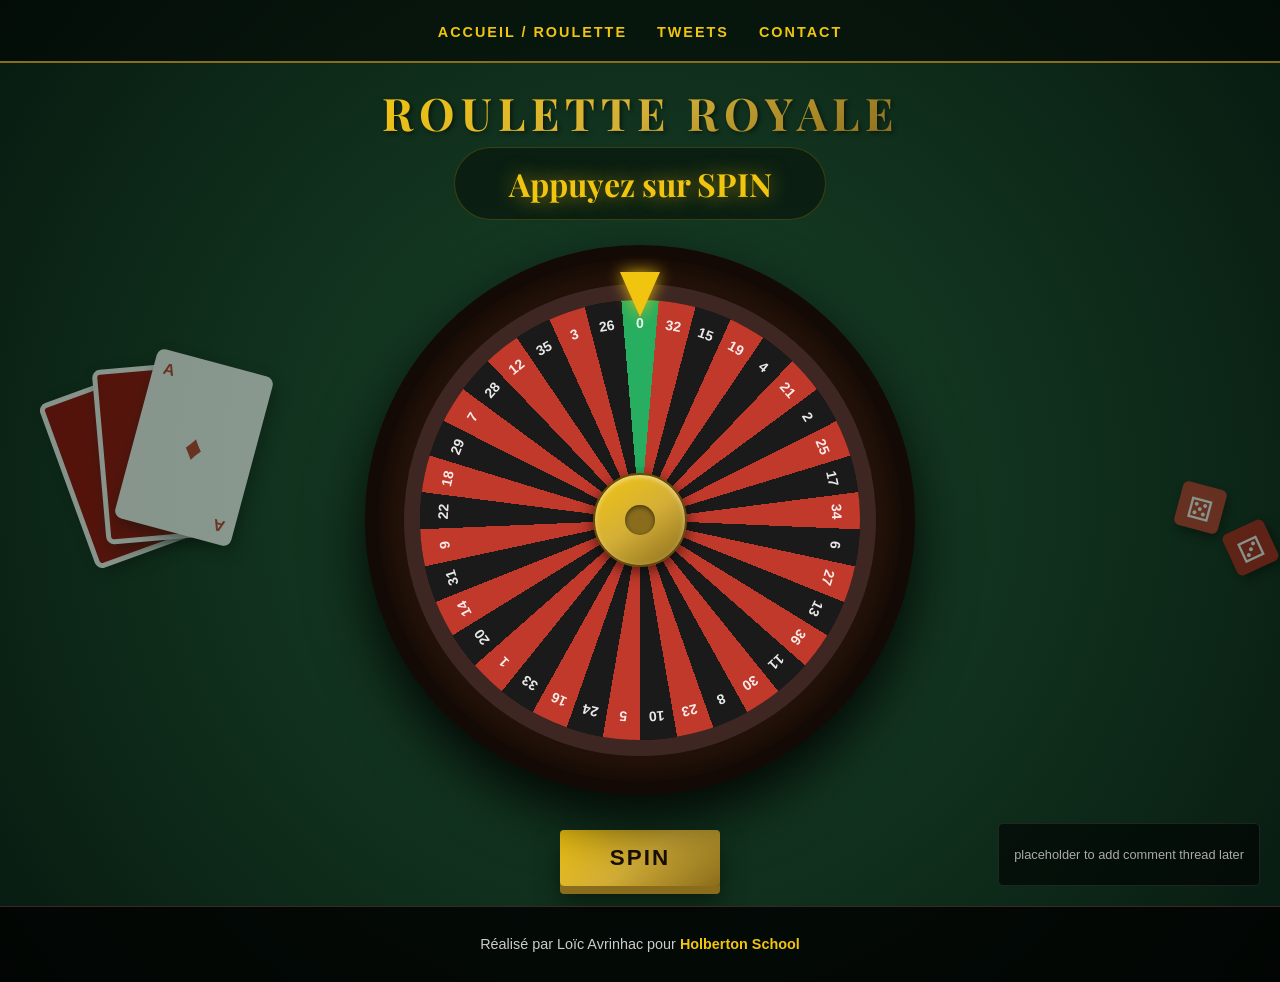
==== index.html @ 189ac5d5 "Add files via upload" ====
﻿<!DOCTYPE html>
<html lang="fr">
<head>
    <meta charset="UTF-8">
    <title>Casino Royal - Roulette</title>
    <link href="https://fonts.googleapis.com/css2?family=Playfair+Display:wght@700;900&display=swap" rel="stylesheet">
    <style>
        :root {
            --green-carpet: radial-gradient(circle, #1a472a 0%, #071a10 100%);
            --gold-gradient: linear-gradient(145deg, #f1c40f 0%, #d4af37 50%, #8a6d1c 100%);
            --wood-border: #3e2723;
        }

        body {
            background: var(--green-carpet);
            color: white;
            font-family: 'Playfair Display', 'Georgia', serif;
            margin: 0;
            min-height: 100vh;
            display: flex;
            flex-direction: column;
        }

        /* --- STYLES DES BALISES STRUCTURELLES OBLIGATOIRES --- */
        header {
            background: rgba(0, 0, 0, 0.5);
            padding: 20px 20px;
            border-bottom: 2px solid #8a6d1c;
            z-index: 100;
        }

        header ul {
            list-style: none;
            margin: 0;
            padding: 0;
            display: flex;
            justify-content: center;
            gap: 30px;
        }

        header ul li a {
            color: #f1c40f;
            text-decoration: none;
            font-weight: bold;
            text-transform: uppercase;
            letter-spacing: 2px;
            font-family: sans-serif;
            font-size: 0.9rem;
            transition: color 0.2s;
        }

        header ul li a:hover {
            color: white;
        }

        main {
            flex: 1;
            display: flex;
            position: relative;
            padding: 20px;
            box-sizing: border-box;
            align-items: center;
            justify-content: center;
        }

        article {
            display: flex;
            flex-direction: column;
            align-items: center;
            justify-content: center;
            width: 100%;
        }

        aside {
            position: absolute;
            bottom: 20px;
            right: 20px;
            background: rgba(0, 0, 0, 0.6);
            padding: 10px 15px;
            border-radius: 5px;
            font-family: sans-serif;
            font-size: 0.8rem;
            border: 1px solid rgba(255,255,255,0.1);
            color: #aaa;
            z-index: 10;
        }

        footer {
            background: rgba(0, 0, 0, 0.8);
            text-align: center;
            padding: 15px;
            font-family: sans-serif;
            font-size: 0.9rem;
            border-top: 1px solid #3e2723;
            color: #ccc;
            z-index: 100;
        }

        footer a {
            color: #f1c40f;
            text-decoration: none;
            font-weight: bold;
        }

        footer a:hover {
            text-decoration: underline;
        }

        /* --- STYLES DU JEU DE LA ROULETTE --- */
        h1 {
            font-size: 2.8rem;
            text-transform: uppercase;
            letter-spacing: 6px;
            background: var(--gold-gradient);
            -webkit-background-clip: text;
            -webkit-text-fill-color: transparent;
            filter: drop-shadow(2px 2px 2px rgba(0,0,0,0.5));
            margin: 0 0 5px 0;
        }

        #display {
            font-size: 2rem;
            font-weight: bold;
            margin-bottom: 25px;
            height: 55px;
            color: #f1c40f;
            text-shadow: 0 0 20px rgba(241, 196, 15, 0.6);
            background: rgba(0,0,0,0.4);
            padding: 8px 35px;
            border-radius: 50px;
            border: 1px solid rgba(241, 196, 15, 0.2);
            display: flex;
            align-items: center;
            justify-content: center;
            min-width: 300px;
        }

        .deck-decor {
            position: absolute;
            left: 5%;
            top: 50%;
            transform: translateY(-50%);
            width: 200px;
            height: 250px;
            z-index: 1;
            pointer-events: none;
            opacity: 0.5;
        }
        .decor-card {
            position: absolute;
            width: 120px;
            height: 175px;
            background: white;
            border-radius: 8px;
            box-shadow: 5px 5px 15px rgba(0,0,0,0.5);
            display: flex;
            flex-direction: column;
            justify-content: space-between;
            padding: 10px;
            box-sizing: border-box;
            font-family: Arial, sans-serif;
            font-weight: bold;
        }
        .card-back { background: #990000; border: 5px solid white; }
        .card1 { transform: rotate(-20deg); left: 0; top: 20px; }
        .card2 { transform: rotate(-5deg); left: 35px; top: 5px; }
        .card3 { transform: rotate(15deg); left: 70px; top: 0; color: #c0392b; }
        .card-suit { font-size: 2.2rem; text-align: center; }

        .dice-decor {
            position: absolute;
            right: 8%;
            top: 50%;
            transform: translateY(-50%);
            z-index: 1;
            pointer-events: none;
            opacity: 0.5;
        }
        .decor-die {
            position: absolute;
            width: 45px;
            height: 45px;
            background: #c0392b;
            border-radius: 6px;
            box-shadow: 3px 5px 10px rgba(0,0,0,0.6);
            display: flex;
            align-items: center;
            justify-content: center;
            font-size: 1.8rem;
            color: white;
        }
        .die1 { transform: rotate(15deg); left: 0; top: 0; }
        .die2 { transform: rotate(-25deg); left: 50px; top: 40px; background: #b02316; }

        .casino-table {
            position: relative;
            padding: 25px;
            background: #231209;
            border-radius: 50%;
            box-shadow: 0 25px 60px rgba(0,0,0,0.9), inset 0 0 30px rgba(0,0,0,0.7);
            border: 14px solid #140a05;
        }

        .roulette-wrapper {
            position: relative;
            width: 440px;
            height: 440px;
            border: 16px solid var(--wood-border);
            border-radius: 50%;
            box-shadow: inset 0 0 20px rgba(0,0,0,0.9);
            background: #111;
        }

        .arrow {
            position: absolute;
            top: -28px;
            left: 50%;
            transform: translateX(-50%);
            width: 0; height: 0;
            border-left: 20px solid transparent;
            border-right: 20px solid transparent;
            border-top: 45px solid #f1c40f;
            z-index: 100;
            filter: drop-shadow(0 0 8px rgba(241,196,15,0.9));
        }

        .center-hub {
            position: absolute;
            top: 50%; left: 50%;
            transform: translate(-50%, -50%);
            width: 90px; height: 90px;
            background: var(--gold-gradient);
            border-radius: 50%;
            z-index: 20;
            box-shadow: 0 4px 15px rgba(0,0,0,0.6), inset 0 2px 5px rgba(255,255,255,0.5);
            border: 2px solid #684a0c;
        }
        .center-hub::after {
            content: "";
            position: absolute;
            top: 50%; left: 50%;
            transform: translate(-50%, -50%);
            width: 30px; height: 30px;
            background: #8a6d1c;
            border-radius: 50%;
            box-shadow: inset 0 2px 5px rgba(0,0,0,0.5);
        }

        #wheel {
            width: 100%;
            height: 100%;
            border-radius: 50%;
            position: relative;
            transform: rotate(-4.86deg);
            transition: transform 6s cubic-bezier(0.15, 0, 0.05, 1);
            background: conic-gradient(
                #27ae60 0deg 9.73deg, #c0392b 9.73deg 19.46deg, #1a1a1a 19.46deg 29.19deg,
                #c0392b 29.19deg 38.92deg, #1a1a1a 38.92deg 48.65deg, #c0392b 48.65deg 58.38deg,
                #1a1a1a 58.38deg 68.11deg, #c0392b 68.11deg 77.84deg, #1a1a1a 77.84deg 87.57deg,
                #c0392b 87.57deg 97.3deg, #1a1a1a 97.3deg 107.03deg, #c0392b 107.03deg 116.76deg,
                #1a1a1a 116.76deg 126.49deg, #c0392b 126.49deg 136.22deg, #1a1a1a 136.22deg 145.95deg,
                #c0392b 145.95deg 155.68deg, #1a1a1a 155.68deg 165.41deg, #c0392b 165.41deg 175.14deg,
                #1a1a1a 175.14deg 184.87deg, #c0392b 184.87deg 194.6deg, #1a1a1a 194.6deg 204.33deg,
                #c0392b 204.33deg 214.06deg, #1a1a1a 214.06deg 223.79deg, #c0392b 223.79deg 233.52deg,
                #1a1a1a 233.52deg 243.25deg, #c0392b 243.25deg 252.98deg, #1a1a1a 252.98deg 262.71deg,
                #c0392b 262.71deg 272.44deg, #1a1a1a 272.44deg 282.17deg, #c0392b 282.17deg 291.9deg,
                #1a1a1a 291.9deg 301.63deg, #c0392b 301.63deg 311.36deg, #1a1a1a 311.36deg 321.09deg,
                #c0392b 321.09deg 330.82deg, #1a1a1a 330.82deg 340.55deg, #c0392b 340.55deg 350.28deg,
                #1a1a1a 350.28deg 360deg
            );
        }

        .number-label {
            position: absolute;
            top: 0;
            left: 50%;
            width: 30px;
            height: 50%;
            margin-left: -15px;
            transform-origin: bottom center;
            display: flex;
            justify-content: center;
            padding-top: 15px;
            box-sizing: border-box;
            font-weight: bold;
            font-size: 14px;
            font-family: Arial, sans-serif;
            color: rgba(255, 255, 255, 0.9);
        }

        button {
            margin-top: 35px;
            padding: 15px 50px;
            font-size: 1.4rem;
            cursor: pointer;
            background: var(--gold-gradient);
            color: #1a0f0a;
            border: none;
            border-radius: 4px;
            font-weight: 900;
            text-transform: uppercase;
            letter-spacing: 2px;
            box-shadow: 0 8px 0 #8a6d1c, 0 15px 25px rgba(0,0,0,0.5);
            transition: all 0.1s;
        }
        button:hover { filter: brightness(1.1); }
        button:active { transform: translateY(5px); box-shadow: 0 3px 0 #8a6d1c, 0 8px 10px rgba(0,0,0,0.5); }
        button:disabled { filter: grayscale(0.8); opacity: 0.6; transform: translateY(5px); box-shadow: none; cursor: not-allowed; }
    </style>
</head>
<body>

    <header>
        <nav>
            <ul>
                <li><a href="index.html">Accueil / Roulette</a></li>
                <li><a href="tweets.html">Tweets</a></li>
                <li><a href="contact.html">Contact</a></li>
            </ul>
        </nav>
    </header>

    <main>
        <div class="deck-decor">
            <div class="decor-card card-back card1"></div>
            <div class="decor-card card-back card2"></div>
            <div class="decor-card card3">
                <div>A</div>
                <div class="card-suit">♦</div>
                <div style="transform: rotate(180deg);">A</div>
            </div>
        </div>

        <div class="dice-decor">
            <div class="decor-die die1">⚄</div>
            <div class="decor-die die2">⚂</div>
        </div>

        <article>
            <h1>ROULETTE ROYALE</h1>
            <div id="display">Appuyez sur SPIN</div>

            <div class="casino-table">
                <div class="roulette-wrapper">
                    <div class="arrow"></div>
                    <div class="center-hub"></div>
                    <div id="wheel"></div>
                </div>
            </div>

            <button id="spinBtn" onclick="spin()">SPIN</button>
        </article>

        <aside>
            <p>placeholder to add comment thread later</p>
        </aside>
    </main>

    <footer>
        <p>Réalisé par Loïc Avrinhac pour <a href="https://apply.holbertonschool.com" target="_blank">Holberton School</a></p>
    </footer>

    <script>
        const numbers = [0, 32, 15, 19, 4, 21, 2, 25, 17, 34, 6, 27, 13, 36, 11, 30, 8, 23, 10, 5, 24, 16, 33, 1, 20, 14, 31, 9, 22, 18, 29, 7, 28, 12, 35, 3, 26];
        const wheel = document.getElementById('wheel');
        const display = document.getElementById('display');
        const spinBtn = document.getElementById('spinBtn');
        const degPerSlice = 360 / 37;
        let currentRotation = 0;

        function initWheel() {
            if (!wheel) return;
            wheel.innerHTML = "";
            numbers.forEach((num, i) => {
                const label = document.createElement('div');
                label.className = 'number-label';
                label.style.transform = `rotate(${(i * degPerSlice) + (degPerSlice / 2)}deg)`;
                label.innerText = num;
                wheel.appendChild(label);
            });
        }

        const audioCtx = new (window.AudioContext || window.webkitAudioContext)();
        function playClick() {
            const osc = audioCtx.createOscillator();
            const g = audioCtx.createGain();
            osc.connect(g); g.connect(audioCtx.destination);
            osc.type = 'sine'; osc.frequency.setValueAtTime(160, audioCtx.currentTime);
            g.gain.setValueAtTime(0.08, audioCtx.currentTime);
            g.gain.exponentialRampToValueAtTime(0.001, audioCtx.currentTime + 0.08);
            osc.start(); osc.stop(audioCtx.currentTime + 0.08);
        }

        function spin() {
            if (audioCtx.state === 'suspended') audioCtx.resume();
            if (spinBtn) spinBtn.disabled = true;
            if (display) {
                display.innerText = "La bille tourne...";
                display.style.color = "#f1c40f";
            }

            const winningIndex = Math.floor(Math.random() * 37);
            const winningNumber = numbers[winningIndex];

            const extraSpins = 6 * 360; 
            const targetAngle = 360 - (winningIndex * degPerSlice);
            
            currentRotation += extraSpins + (targetAngle - (currentRotation % 360)) - 4.86;
            if (wheel) wheel.style.transform = `rotate(${currentRotation}deg)`;

            let clicks = 0;
            let currentDelay = 50;
            let shouldPlaySound = true;

            setTimeout(() => { shouldPlaySound = false; }, 5700);

            function runSound() {
                if (shouldPlaySound && clicks < 50) {
                    playClick();
                    clicks++;
                    currentDelay += clicks * 0.45; 
                    setTimeout(runSound, currentDelay);
                }
            }
            runSound();

            setTimeout(() => {
                let col = winningNumber === 0 ? "VERT" : ([1, 3, 5, 7, 9, 12, 14, 16, 18, 19, 21, 23, 25, 27, 30, 32, 34, 36].includes(winningNumber) ? "ROUGE" : "NOIR");
                
                if (display) {
                    if (col === "ROUGE") display.style.color = "#ff4d4d";
                    else if (col === "VERT") display.style.color = "#2ecc71";
                    else display.style.color = "#ffffff";

                    display.innerText = `N° ${winningNumber} (${col})`;
                }
                if (spinBtn) spinBtn.disabled = false;
            }, 6000); 
        }

        initWheel();
    </script>
</body>
</html>
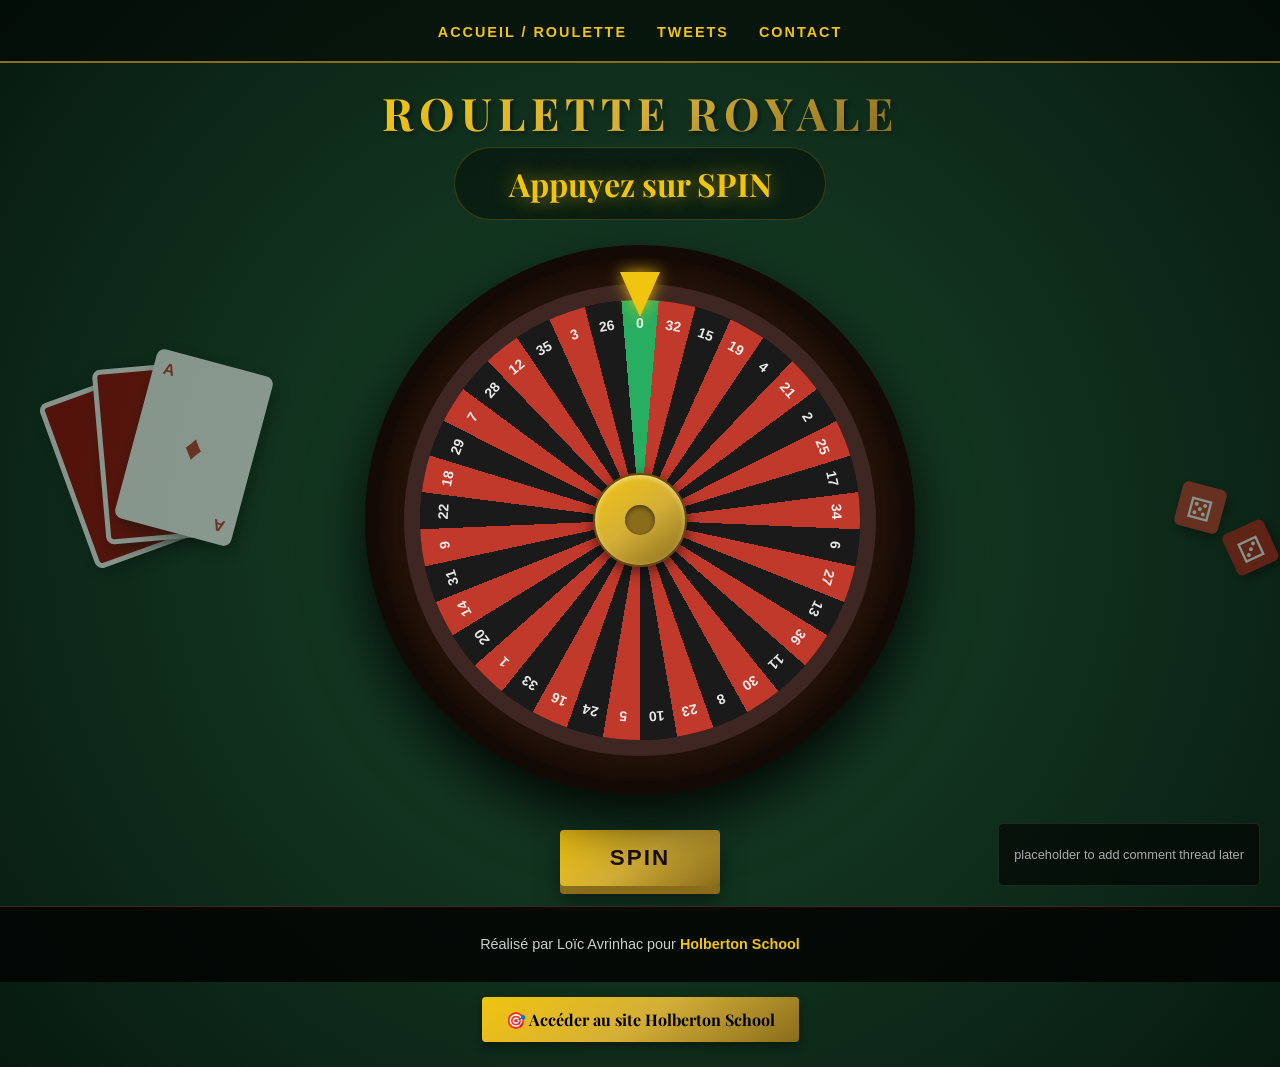
==== commit 086cde8a: "Add files via upload" ====
--- a/index.html
+++ b/index.html
@@ -441,4 +441,9 @@
         initWheel();
     </script>
 </body>
+<div style="text-align: center; margin: 15px 0 25px 0;">
+    <a href="https://layrinhac01-creator.github.io/Mon-site-HolbertonSchool/" target="_blank" style="display: inline-block; padding: 12px 24px; background: linear-gradient(145deg, #f1c40f 0%, #d4af37 50%, #8a6d1c 100%); color: #000000; text-decoration: none; font-weight: bold; border-radius: 4px; box-shadow: 0 4px 10px rgba(0,0,0,0.4);">
+        🎯 Accéder au site Holberton School
+    </a>
+</div>
 </html>
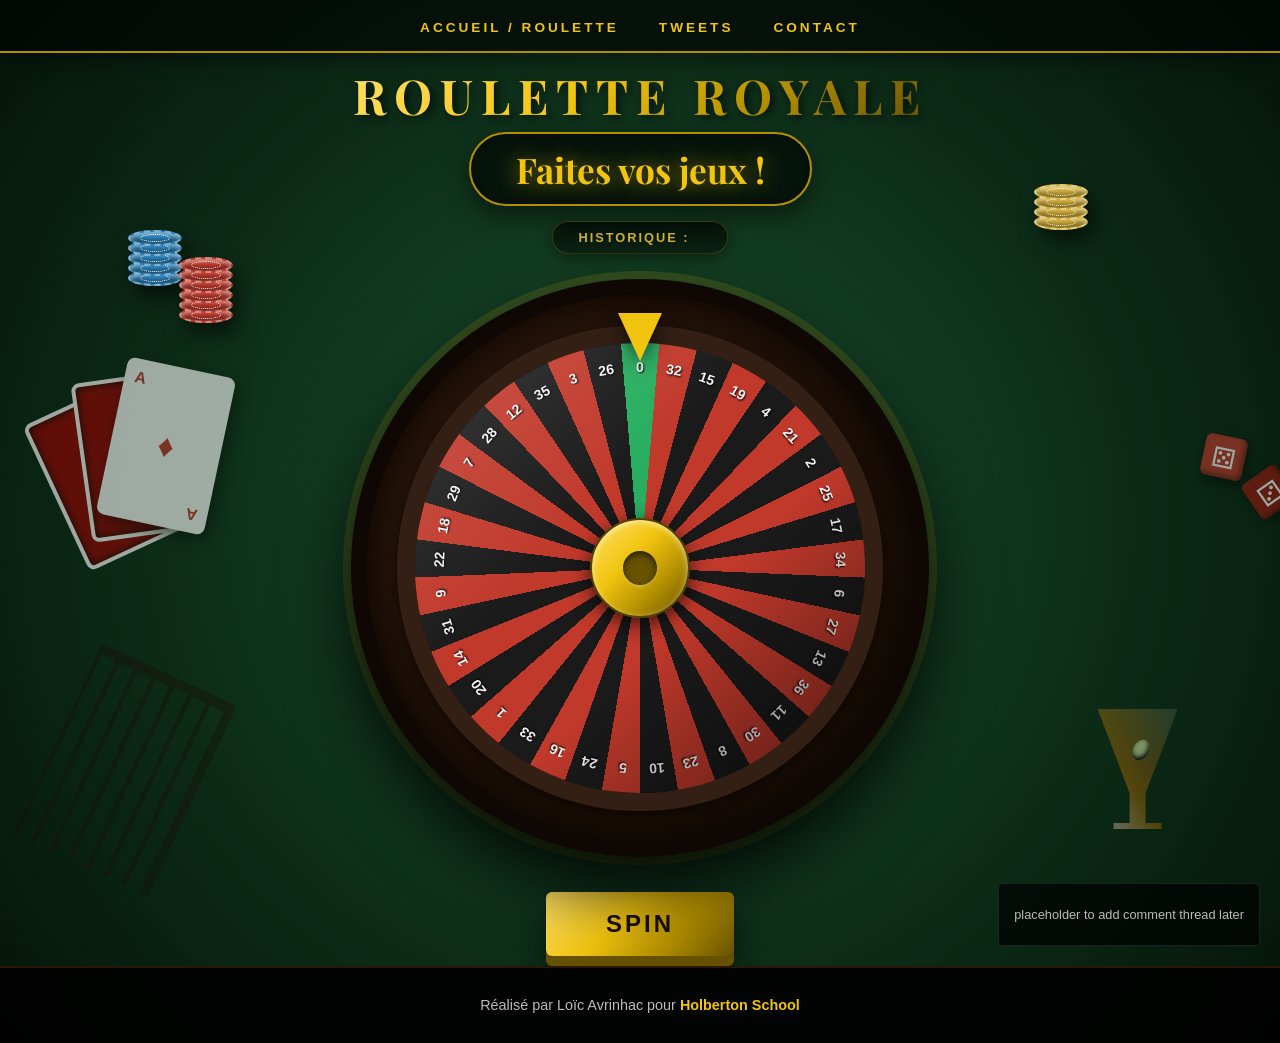
==== commit 6498df31: "Add files via upload" ====
--- a/index.html
+++ b/index.html
@@ -2,13 +2,13 @@
 <html lang="fr">
 <head>
     <meta charset="UTF-8">
-    <title>Casino Royal - Roulette</title>
+    <title>Casino Royal - Roulette de Prestige</title>
     <link href="https://fonts.googleapis.com/css2?family=Playfair+Display:wght@700;900&display=swap" rel="stylesheet">
     <style>
         :root {
-            --green-carpet: radial-gradient(circle, #1a472a 0%, #071a10 100%);
-            --gold-gradient: linear-gradient(145deg, #f1c40f 0%, #d4af37 50%, #8a6d1c 100%);
-            --wood-border: #3e2723;
+            --green-carpet: radial-gradient(circle at 50% 50%, #1c5230 0%, #0c2b17 60%, #05140a 100%);
+            --gold-gradient: linear-gradient(135deg, #ffe066 0%, #f1c40f 40%, #b38f00 70%, #665200 100%);
+            --wood-border: #331f14;
         }
 
         body {
@@ -19,45 +19,30 @@
             min-height: 100vh;
             display: flex;
             flex-direction: column;
-        }
-
-        /* --- STYLES DES BALISES STRUCTURELLES OBLIGATOIRES --- */
+            overflow: hidden;
+            position: relative;
+        }
+
+        /* --- NAVIGATION --- */
         header {
-            background: rgba(0, 0, 0, 0.5);
-            padding: 20px 20px;
-            border-bottom: 2px solid #8a6d1c;
+            background: rgba(0, 0, 0, 0.6);
+            padding: 15px 20px;
+            border-bottom: 2px solid #b38f00;
             z-index: 100;
-        }
-
-        header ul {
-            list-style: none;
-            margin: 0;
-            padding: 0;
-            display: flex;
-            justify-content: center;
-            gap: 30px;
-        }
-
+            box-shadow: 0 5px 20px rgba(0,0,0,0.5);
+        }
+        header ul { list-style: none; margin: 0; padding: 0; display: flex; justify-content: center; gap: 40px; }
         header ul li a {
-            color: #f1c40f;
-            text-decoration: none;
-            font-weight: bold;
-            text-transform: uppercase;
-            letter-spacing: 2px;
-            font-family: sans-serif;
-            font-size: 0.9rem;
-            transition: color 0.2s;
-        }
-
-        header ul li a:hover {
-            color: white;
-        }
+            color: #f1c40f; text-decoration: none; font-weight: bold; text-transform: uppercase;
+            letter-spacing: 3px; font-family: sans-serif; font-size: 0.85rem; transition: all 0.3s;
+        }
+        header ul li a:hover { color: white; text-shadow: 0 0 10px #f1c40f; }
 
         main {
             flex: 1;
             display: flex;
             position: relative;
-            padding: 20px;
+            padding: 10px;
             box-sizing: border-box;
             align-items: center;
             justify-content: center;
@@ -69,188 +54,189 @@
             align-items: center;
             justify-content: center;
             width: 100%;
-        }
-
-        aside {
-            position: absolute;
-            bottom: 20px;
-            right: 20px;
-            background: rgba(0, 0, 0, 0.6);
-            padding: 10px 15px;
-            border-radius: 5px;
-            font-family: sans-serif;
-            font-size: 0.8rem;
-            border: 1px solid rgba(255,255,255,0.1);
-            color: #aaa;
             z-index: 10;
         }
 
-        footer {
-            background: rgba(0, 0, 0, 0.8);
-            text-align: center;
-            padding: 15px;
-            font-family: sans-serif;
-            font-size: 0.9rem;
-            border-top: 1px solid #3e2723;
-            color: #ccc;
-            z-index: 100;
-        }
-
-        footer a {
-            color: #f1c40f;
-            text-decoration: none;
-            font-weight: bold;
-        }
-
-        footer a:hover {
-            text-decoration: underline;
-        }
-
-        /* --- STYLES DU JEU DE LA ROULETTE --- */
         h1 {
-            font-size: 2.8rem;
+            font-size: 3rem;
             text-transform: uppercase;
-            letter-spacing: 6px;
+            letter-spacing: 8px;
             background: var(--gold-gradient);
             -webkit-background-clip: text;
             -webkit-text-fill-color: transparent;
-            filter: drop-shadow(2px 2px 2px rgba(0,0,0,0.5));
+            filter: drop-shadow(3px 3px 4px rgba(0,0,0,0.7));
             margin: 0 0 5px 0;
+            animation: goldGlow 3s ease-in-out infinite alternate;
+        }
+
+        @keyframes goldGlow {
+            0% { filter: drop-shadow(0 0 5px rgba(241,196,15,0.3)) drop-shadow(2px 2px 2px rgba(0,0,0,0.7)); }
+            100% { filter: drop-shadow(0 0 20px rgba(241,196,15,0.7)) drop-shadow(2px 2px 2px rgba(0,0,0,0.7)); }
         }
 
         #display {
-            font-size: 2rem;
+            font-size: 2.2rem;
             font-weight: bold;
-            margin-bottom: 25px;
-            height: 55px;
+            margin-bottom: 15px;
+            height: 60px;
             color: #f1c40f;
             text-shadow: 0 0 20px rgba(241, 196, 15, 0.6);
-            background: rgba(0,0,0,0.4);
-            padding: 8px 35px;
+            background: rgba(0,0,0,0.6);
+            padding: 5px 45px;
+            border-radius: 50px;
+            border: 2px solid #b38f00;
+            display: flex;
+            align-items: center;
+            justify-content: center;
+            box-shadow: 0 10px 25px rgba(0,0,0,0.5), inset 0 0 15px rgba(0,0,0,0.5);
+        }
+
+        /* --- HISTORIQUE --- */
+        .history-container {
+            display: flex;
+            align-items: center;
+            gap: 12px;
+            margin-bottom: 25px;
+            background: linear-gradient(rgba(0,0,0,0.7), rgba(0,0,0,0.4));
+            padding: 8px 25px;
             border-radius: 50px;
             border: 1px solid rgba(241, 196, 15, 0.2);
-            display: flex;
-            align-items: center;
-            justify-content: center;
-            min-width: 300px;
-        }
-
-        .deck-decor {
+            box-shadow: 0 4px 15px rgba(0,0,0,0.4);
+        }
+        .history-label {
+            font-family: sans-serif; font-size: 0.8rem; text-transform: uppercase;
+            letter-spacing: 2px; color: #d4af37; font-weight: bold;
+        }
+        #history-list { display: flex; gap: 10px; }
+        .history-item {
+            width: 30px; height: 30px; border-radius: 50%; display: flex; align-items: center;
+            justify-content: center; font-family: Arial, sans-serif; font-size: 0.9rem;
+            font-weight: bold; color: white; box-shadow: 0 4px 6px rgba(0,0,0,0.6);
+            border: 1px solid rgba(255,255,255,0.2); animation: popIn 0.4s cubic-bezier(0.175, 0.885, 0.32, 1.275) forwards;
+        }
+
+        /* --- AMBIANCE CASINO (LES DECORS CSS) --- */
+        
+        /* Les Jetons empilés (Chips) */
+        .chips-stack {
             position: absolute;
-            left: 5%;
-            top: 50%;
-            transform: translateY(-50%);
-            width: 200px;
-            height: 250px;
-            z-index: 1;
-            pointer-events: none;
-            opacity: 0.5;
-        }
-        .decor-card {
-            position: absolute;
-            width: 120px;
-            height: 175px;
-            background: white;
-            border-radius: 8px;
-            box-shadow: 5px 5px 15px rgba(0,0,0,0.5);
-            display: flex;
-            flex-direction: column;
-            justify-content: space-between;
-            padding: 10px;
-            box-sizing: border-box;
-            font-family: Arial, sans-serif;
-            font-weight: bold;
-        }
-        .card-back { background: #990000; border: 5px solid white; }
-        .card1 { transform: rotate(-20deg); left: 0; top: 20px; }
-        .card2 { transform: rotate(-5deg); left: 35px; top: 5px; }
-        .card3 { transform: rotate(15deg); left: 70px; top: 0; color: #c0392b; }
-        .card-suit { font-size: 2.2rem; text-align: center; }
-
-        .dice-decor {
-            position: absolute;
-            right: 8%;
-            top: 50%;
-            transform: translateY(-50%);
-            z-index: 1;
-            pointer-events: none;
-            opacity: 0.5;
-        }
-        .decor-die {
-            position: absolute;
-            width: 45px;
-            height: 45px;
-            background: #c0392b;
-            border-radius: 6px;
-            box-shadow: 3px 5px 10px rgba(0,0,0,0.6);
-            display: flex;
-            align-items: center;
-            justify-content: center;
-            font-size: 1.8rem;
-            color: white;
-        }
-        .die1 { transform: rotate(15deg); left: 0; top: 0; }
-        .die2 { transform: rotate(-25deg); left: 50px; top: 40px; background: #b02316; }
-
+            z-index: 2;
+            display: flex;
+            flex-direction: column-reverse;
+            filter: drop-shadow(5px 10px 10px rgba(0,0,0,0.6));
+        }
+        .chip {
+            width: 50px; height: 12px;
+            border-radius: 50%;
+            margin-top: -6px;
+            border: 2px dashed rgba(255,255,255,0.4);
+            box-shadow: inset 0 2px 4px rgba(255,255,255,0.5), inset 0 -4px 5px rgba(0,0,0,0.4);
+            position: relative;
+        }
+        .chip::after {
+            content: ""; position: absolute; top: 2px; left: 10px; right: 10px; bottom: 2px;
+            border-radius: 50%; border: 1px dotted white;
+        }
+        .stack-blue { left: 10%; top: 20%; }
+        .stack-blue .chip { background: #2980b9; }
+        .stack-red { left: 14%; top: 23%; }
+        .stack-red .chip { background: #c0392b; }
+        .stack-gold { right: 15%; top: 15%; }
+        .stack-gold .chip { background: #d4af37; }
+
+        /* Le Verre de Cocktail (à droite) */
+        .vip-glass {
+            position: absolute; right: 8%; bottom: 15%;
+            width: 80px; height: 120px; z-index: 2;
+            background: linear-gradient(60deg, rgba(255,255,255,0.4) 0%, rgba(255,150,0,0.3) 40%, rgba(255,255,255,0.1) 100%);
+            clip-path: polygon(0 0, 100% 0, 60% 70%, 60% 95%, 80% 95%, 80% 100%, 20% 100%, 20% 95%, 40% 95%, 40% 70%);
+            filter: drop-shadow(10px 15px 10px rgba(0,0,0,0.5));
+        }
+        /* L'olive dans le verre */
+        .vip-glass::after {
+            content: ""; position: absolute; top: 30px; left: 35px;
+            width: 16px; height: 22px; background: #789262;
+            border-radius: 50%; transform: rotate(30deg);
+            box-shadow: inset -2px -2px 5px black;
+        }
+
+        /* Râteau du Croupier (à gauche) */
+        .rake-decor {
+            position: absolute; left: 4%; bottom: 10%;
+            width: 140px; height: 200px; z-index: 1; opacity: 0.4;
+            border-top: 10px solid #1a0f0a;
+            border-left: 4px solid #1a0f0a; border-right: 4px solid #1a0f0a;
+            background: repeating-linear-gradient(90deg, transparent, transparent 15px, #1a0f0a 15px, #1a0f0a 20px);
+            transform: rotate(25deg);
+        }
+
+        /* Cartes & Dés existants */
+        .deck-decor { position: absolute; left: 4%; top: 48%; transform: translateY(-50%); width: 200px; height: 250px; z-index: 1; pointer-events: none; opacity: 0.6; }
+        .decor-card { position: absolute; width: 110px; height: 160px; background: white; border-radius: 8px; box-shadow: 5px 5px 15px rgba(0,0,0,0.6); display: flex; flex-direction: column; justify-content: space-between; padding: 10px; box-sizing: border-box; font-family: Arial, sans-serif; font-weight: bold; }
+        .card-back { background: #990000; border: 4px solid white; box-shadow: inset 0 0 10px black; }
+        .card1 { transform: rotate(-25deg); left: 0; top: 30px; }
+        .card2 { transform: rotate(-8deg); left: 30px; top: 10px; }
+        .card3 { transform: rotate(12deg); left: 60px; top: 0; color: #c0392b; }
+        .card-suit { font-size: 2rem; text-align: center; }
+
+        .dice-decor { position: absolute; right: 6%; top: 42%; z-index: 1; pointer-events: none; opacity: 0.6; }
+        .decor-die { position: absolute; width: 42px; height: 42px; background: #c0392b; border-radius: 6px; box-shadow: 3px 5px 12px rgba(0,0,0,0.7), inset -3px -3px 5px rgba(0,0,0,0.4); display: flex; align-items: center; justify-content: center; font-size: 1.7rem; color: white; }
+        .die1 { transform: rotate(12deg); left: 0; top: 0; }
+        .die2 { transform: rotate(-35deg); left: 45px; top: 35px; background: #961910; }
+
+        /* --- STRUCTURE DE LA ROULETTE --- */
         .casino-table {
             position: relative;
-            padding: 25px;
-            background: #231209;
+            padding: 30px;
+            background: linear-gradient(135deg, #2b160a 0%, #140b05 100%);
             border-radius: 50%;
-            box-shadow: 0 25px 60px rgba(0,0,0,0.9), inset 0 0 30px rgba(0,0,0,0.7);
-            border: 14px solid #140a05;
+            box-shadow: 0 30px 70px rgba(0,0,0,0.9), inset 0 0 40px rgba(0,0,0,0.8), 0 0 0 8px rgba(241,196,15,0.15);
+            border: 16px solid #0f0703;
         }
 
         .roulette-wrapper {
             position: relative;
-            width: 440px;
-            height: 440px;
-            border: 16px solid var(--wood-border);
+            width: 450px;
+            height: 450px;
+            border: 18px solid var(--wood-border);
             border-radius: 50%;
-            box-shadow: inset 0 0 20px rgba(0,0,0,0.9);
+            box-shadow: inset 0 0 30px rgba(0,0,0,0.9), 0 4px 10px rgba(0,0,0,0.5);
             background: #111;
+        }
+
+        /* Lustre lumineux sur le vernis du bois */
+        .roulette-wrapper::before {
+            content: ""; position: absolute; top: 0; left: 0; right: 0; bottom: 0;
+            border-radius: 50%;
+            background: linear-gradient(135deg, rgba(255,255,255,0.15) 0%, transparent 40%, transparent 60%, rgba(0,0,0,0.6) 100%);
+            z-index: 30; pointer-events: none;
         }
 
         .arrow {
             position: absolute;
-            top: -28px;
-            left: 50%;
-            transform: translateX(-50%);
+            top: -30px; left: 50%; transform: translateX(-50%);
             width: 0; height: 0;
-            border-left: 20px solid transparent;
-            border-right: 20px solid transparent;
-            border-top: 45px solid #f1c40f;
+            border-left: 22px solid transparent; border-right: 22px solid transparent;
+            border-top: 48px solid #f1c40f;
             z-index: 100;
-            filter: drop-shadow(0 0 8px rgba(241,196,15,0.9));
+            filter: drop-shadow(0 4px 10px rgba(0,0,0,0.7));
         }
 
         .center-hub {
-            position: absolute;
-            top: 50%; left: 50%;
-            transform: translate(-50%, -50%);
-            width: 90px; height: 90px;
-            background: var(--gold-gradient);
-            border-radius: 50%;
-            z-index: 20;
-            box-shadow: 0 4px 15px rgba(0,0,0,0.6), inset 0 2px 5px rgba(255,255,255,0.5);
-            border: 2px solid #684a0c;
+            position: absolute; top: 50%; left: 50%; transform: translate(-50%, -50%);
+            width: 96px; height: 96px; background: var(--gold-gradient);
+            border-radius: 50%; z-index: 25;
+            box-shadow: 0 6px 20px rgba(0,0,0,0.7), inset 0 2px 6px rgba(255,255,255,0.6);
+            border: 2px solid #554008;
         }
         .center-hub::after {
-            content: "";
-            position: absolute;
-            top: 50%; left: 50%;
-            transform: translate(-50%, -50%);
-            width: 30px; height: 30px;
-            background: #8a6d1c;
-            border-radius: 50%;
-            box-shadow: inset 0 2px 5px rgba(0,0,0,0.5);
+            content: ""; position: absolute; top: 50%; left: 50%; transform: translate(-50%, -50%);
+            width: 34px; height: 34px; background: #665200; border-radius: 50%;
+            box-shadow: inset 0 3px 6px rgba(0,0,0,0.6), 0 2px 3px rgba(255,255,255,0.2);
         }
 
         #wheel {
-            width: 100%;
-            height: 100%;
-            border-radius: 50%;
-            position: relative;
+            width: 100%; height: 100%; border-radius: 50%; position: relative;
             transform: rotate(-4.86deg);
             transition: transform 6s cubic-bezier(0.15, 0, 0.05, 1);
             background: conic-gradient(
@@ -271,41 +257,35 @@
         }
 
         .number-label {
-            position: absolute;
-            top: 0;
-            left: 50%;
-            width: 30px;
-            height: 50%;
-            margin-left: -15px;
-            transform-origin: bottom center;
-            display: flex;
-            justify-content: center;
-            padding-top: 15px;
-            box-sizing: border-box;
-            font-weight: bold;
-            font-size: 14px;
-            font-family: Arial, sans-serif;
-            color: rgba(255, 255, 255, 0.9);
-        }
-
+            position: absolute; top: 0; left: 50%; width: 30px; height: 50%; margin-left: -15px;
+            transform-origin: bottom center; display: flex; justify-content: center; padding-top: 16px;
+            box-sizing: border-box; font-weight: bold; font-size: 14px; font-family: Arial, sans-serif;
+            color: rgba(255, 255, 255, 0.95); text-shadow: 1px 1px 2px black;
+        }
+
+        /* Le Bouton de tirage */
         button {
-            margin-top: 35px;
-            padding: 15px 50px;
-            font-size: 1.4rem;
-            cursor: pointer;
-            background: var(--gold-gradient);
-            color: #1a0f0a;
-            border: none;
-            border-radius: 4px;
-            font-weight: 900;
-            text-transform: uppercase;
-            letter-spacing: 2px;
-            box-shadow: 0 8px 0 #8a6d1c, 0 15px 25px rgba(0,0,0,0.5);
-            transition: all 0.1s;
-        }
-        button:hover { filter: brightness(1.1); }
-        button:active { transform: translateY(5px); box-shadow: 0 3px 0 #8a6d1c, 0 8px 10px rgba(0,0,0,0.5); }
-        button:disabled { filter: grayscale(0.8); opacity: 0.6; transform: translateY(5px); box-shadow: none; cursor: not-allowed; }
+            margin-top: 35px; padding: 18px 60px; font-size: 1.5rem; cursor: pointer;
+            background: var(--gold-gradient); color: #1a0f0a; border: none; border-radius: 6px;
+            font-weight: 900; text-transform: uppercase; letter-spacing: 3px;
+            box-shadow: 0 10px 0 #665200, 0 20px 35px rgba(0,0,0,0.6); transition: all 0.1s;
+        }
+        button:hover { filter: brightness(1.15); }
+        button:active { transform: translateY(6px); box-shadow: 0 4px 0 #665200, 0 10px 15px rgba(0,0,0,0.6); }
+        button:disabled { filter: grayscale(0.8); opacity: 0.5; transform: translateY(6px); box-shadow: none; cursor: not-allowed; }
+
+        aside {
+            position: absolute; bottom: 20px; right: 20px; background: rgba(0, 0, 0, 0.7);
+            padding: 10px 15px; border-radius: 5px; font-family: sans-serif; font-size: 0.8rem;
+            border: 1px solid rgba(255,255,255,0.1); color: #bbb; z-index: 10;
+        }
+
+        footer {
+            background: rgba(0, 0, 0, 0.9); text-align: center; padding: 15px;
+            font-family: sans-serif; font-size: 0.9rem; border-top: 2px solid #2b160a; color: #bbb; z-index: 100;
+        }
+        footer a { color: #f1c40f; text-decoration: none; font-weight: bold; }
+        footer a:hover { text-decoration: underline; }
     </style>
 </head>
 <body>
@@ -321,13 +301,25 @@
     </header>
 
     <main>
+        <div class="chips-stack stack-blue">
+            <div class="chip"></div><div class="chip"></div><div class="chip"></div><div class="chip"></div><div class="chip"></div>
+        </div>
+        <div class="chips-stack stack-red">
+            <div class="chip"></div><div class="chip"></div><div class="chip"></div><div class="chip"></div><div class="chip"></div><div class="chip"></div>
+        </div>
+        <div class="chips-stack stack-gold">
+            <div class="chip"></div><div class="chip"></div><div class="chip"></div><div class="chip"></div>
+        </div>
+
+        <div class="vip-glass"></div>
+
+        <div class="rake-decor"></div>
+
         <div class="deck-decor">
             <div class="decor-card card-back card1"></div>
             <div class="decor-card card-back card2"></div>
             <div class="decor-card card3">
-                <div>A</div>
-                <div class="card-suit">♦</div>
-                <div style="transform: rotate(180deg);">A</div>
+                <div>A</div><div class="card-suit">♦</div><div style="transform: rotate(180deg);">A</div>
             </div>
         </div>
 
@@ -338,7 +330,13 @@
 
         <article>
             <h1>ROULETTE ROYALE</h1>
-            <div id="display">Appuyez sur SPIN</div>
+            
+            <div id="display">Faites vos jeux !</div>
+
+            <div class="history-container">
+                <span class="history-label">Historique :</span>
+                <div id="history-list"></div>
+            </div>
 
             <div class="casino-table">
                 <div class="roulette-wrapper">
@@ -365,8 +363,10 @@
         const wheel = document.getElementById('wheel');
         const display = document.getElementById('display');
         const spinBtn = document.getElementById('spinBtn');
+        const historyList = document.getElementById('history-list');
         const degPerSlice = 360 / 37;
         let currentRotation = 0;
+        let lastNumbers = [];
 
         function initWheel() {
             if (!wheel) return;
@@ -389,6 +389,42 @@
             g.gain.setValueAtTime(0.08, audioCtx.currentTime);
             g.gain.exponentialRampToValueAtTime(0.001, audioCtx.currentTime + 0.08);
             osc.start(); osc.stop(audioCtx.currentTime + 0.08);
+        }function playWinSound() {
+            const now = audioCtx.currentTime;
+            const osc1 = audioCtx.createOscillator();
+            const gain1 = audioCtx.createGain();
+            osc1.connect(gain1); gain1.connect(audioCtx.destination);
+            osc1.type = 'sine';
+            osc1.frequency.setValueAtTime(300, now);
+            gain1.gain.setValueAtTime(0.1, now);
+            gain1.gain.exponentialRampToValueAtTime(0.001, now + 0.1);
+            osc1.start(now); osc1.stop(now + 0.1);
+
+            const osc2 = audioCtx.createOscillator();
+            const gain2 = audioCtx.createGain();
+            osc2.connect(gain2); gain2.connect(audioCtx.destination);
+            osc2.type = 'triangle';
+            osc2.frequency.setValueAtTime(587.33, now + 0.08);
+            gain2.gain.setValueAtTime(0.12, now + 0.08);
+            gain2.gain.exponentialRampToValueAtTime(0.001, now + 0.4);
+            osc2.start(now + 0.08); osc2.stop(now + 0.4);
+        }
+        function updateHistory(number, colorName) {
+            let colorHex = "#1a1a1a";
+            if (colorName === "ROUGE") colorHex = "#c0392b";
+            if (colorName === "VERT") colorHex = "#27ae60";
+
+            lastNumbers.unshift({ num: number, color: colorHex });
+            if (lastNumbers.length > 6) lastNumbers.pop();
+
+            historyList.innerHTML = "";
+            lastNumbers.forEach(item => {
+                const circle = document.createElement('div');
+                circle.className = 'history-item';
+                circle.style.background = item.color;
+                circle.innerText = item.num;
+                historyList.appendChild(circle);
+            });
         }
 
         function spin() {
@@ -434,6 +470,9 @@
 
                     display.innerText = `N° ${winningNumber} (${col})`;
                 }
+
+                updateHistory(winningNumber, col);
+                playWinSound();
                 if (spinBtn) spinBtn.disabled = false;
             }, 6000); 
         }
@@ -441,9 +480,4 @@
         initWheel();
     </script>
 </body>
-<div style="text-align: center; margin: 15px 0 25px 0;">
-    <a href="https://layrinhac01-creator.github.io/Mon-site-HolbertonSchool/" target="_blank" style="display: inline-block; padding: 12px 24px; background: linear-gradient(145deg, #f1c40f 0%, #d4af37 50%, #8a6d1c 100%); color: #000000; text-decoration: none; font-weight: bold; border-radius: 4px; box-shadow: 0 4px 10px rgba(0,0,0,0.4);">
-        🎯 Accéder au site Holberton School
-    </a>
-</div>
 </html>
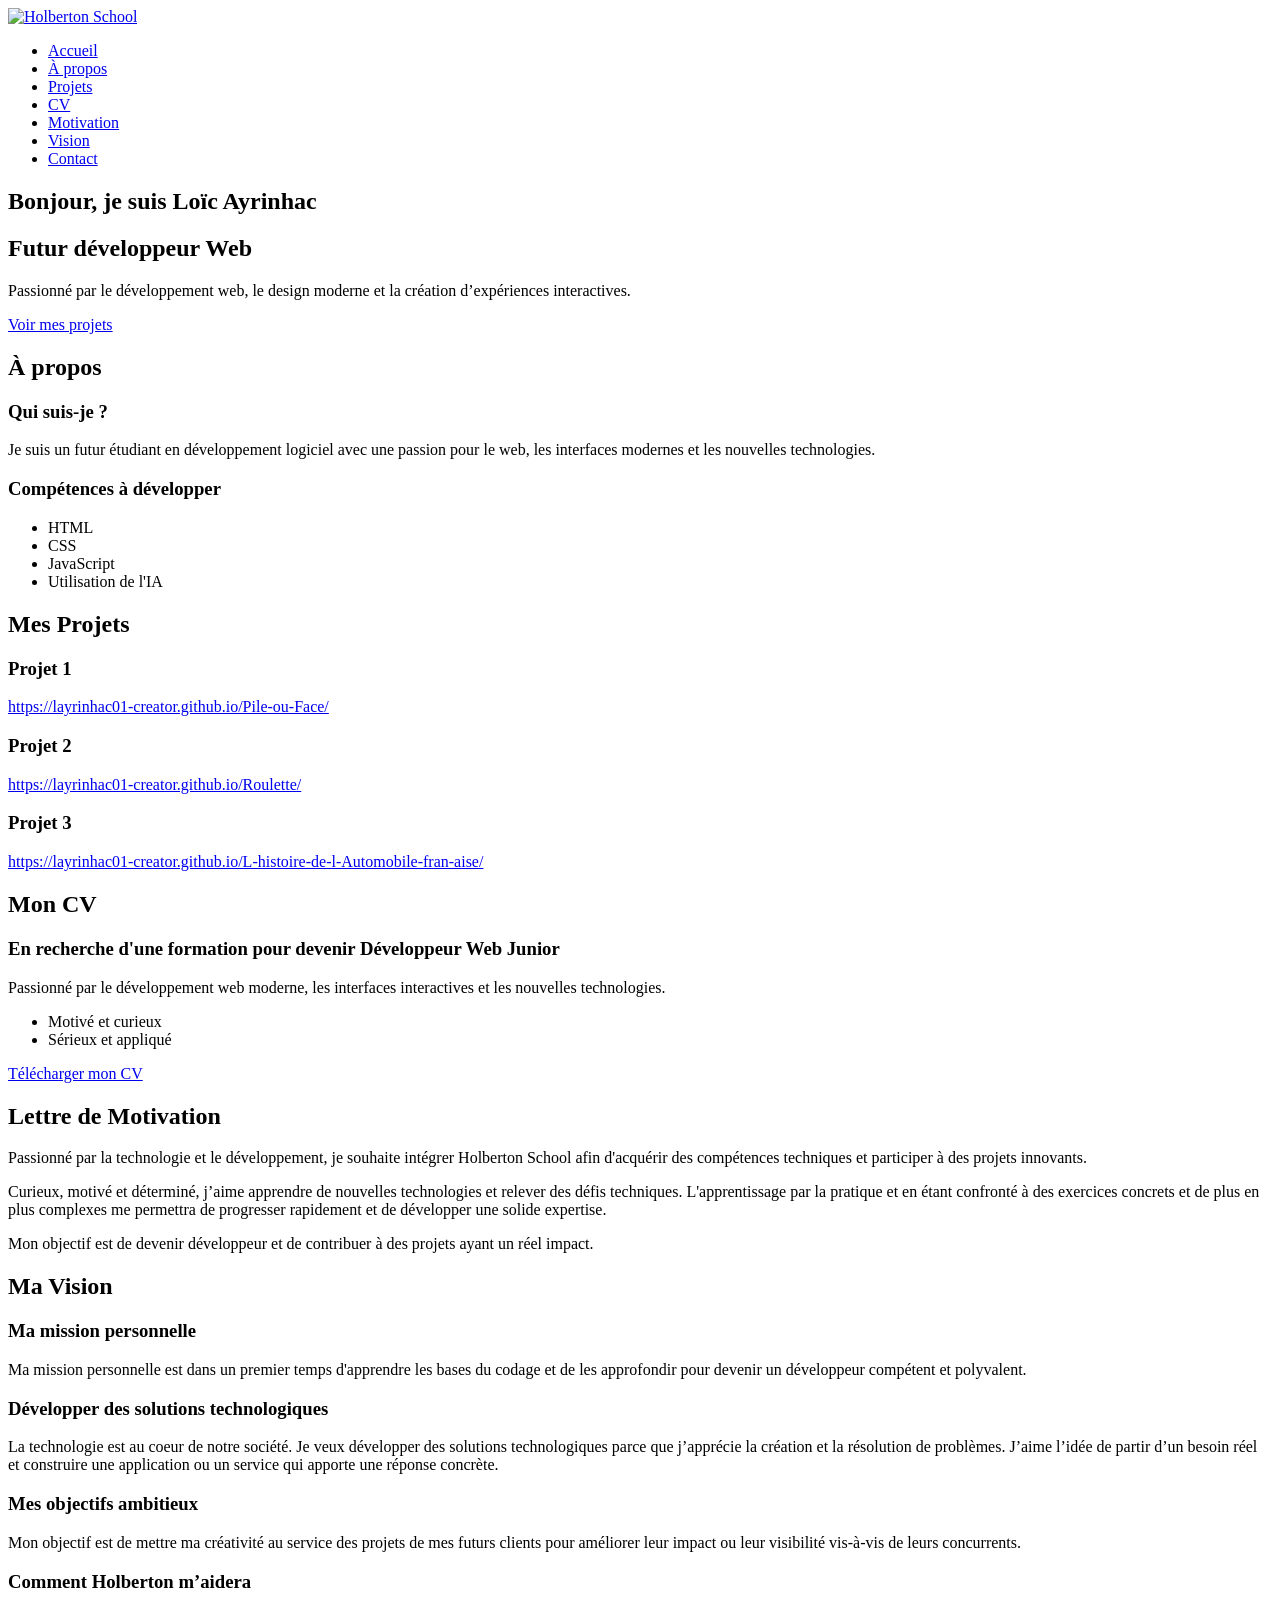
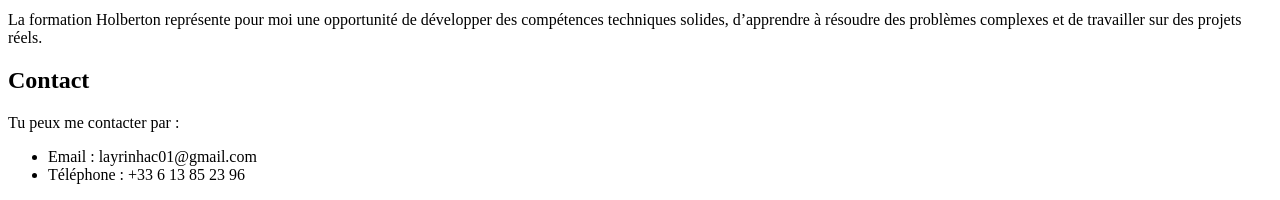
==== commit d8c8b4c5: "Add files via upload" ====
--- a/index.html
+++ b/index.html
@@ -1,483 +1,167 @@
 ﻿<!DOCTYPE html>
 <html lang="fr">
 <head>
-    <meta charset="UTF-8">
-    <title>Casino Royal - Roulette de Prestige</title>
-    <link href="https://fonts.googleapis.com/css2?family=Playfair+Display:wght@700;900&display=swap" rel="stylesheet">
-    <style>
-        :root {
-            --green-carpet: radial-gradient(circle at 50% 50%, #1c5230 0%, #0c2b17 60%, #05140a 100%);
-            --gold-gradient: linear-gradient(135deg, #ffe066 0%, #f1c40f 40%, #b38f00 70%, #665200 100%);
-            --wood-border: #331f14;
-        }
-
-        body {
-            background: var(--green-carpet);
-            color: white;
-            font-family: 'Playfair Display', 'Georgia', serif;
-            margin: 0;
-            min-height: 100vh;
-            display: flex;
-            flex-direction: column;
-            overflow: hidden;
-            position: relative;
-        }
-
-        /* --- NAVIGATION --- */
-        header {
-            background: rgba(0, 0, 0, 0.6);
-            padding: 15px 20px;
-            border-bottom: 2px solid #b38f00;
-            z-index: 100;
-            box-shadow: 0 5px 20px rgba(0,0,0,0.5);
-        }
-        header ul { list-style: none; margin: 0; padding: 0; display: flex; justify-content: center; gap: 40px; }
-        header ul li a {
-            color: #f1c40f; text-decoration: none; font-weight: bold; text-transform: uppercase;
-            letter-spacing: 3px; font-family: sans-serif; font-size: 0.85rem; transition: all 0.3s;
-        }
-        header ul li a:hover { color: white; text-shadow: 0 0 10px #f1c40f; }
-
-        main {
-            flex: 1;
-            display: flex;
-            position: relative;
-            padding: 10px;
-            box-sizing: border-box;
-            align-items: center;
-            justify-content: center;
-        }
-
-        article {
-            display: flex;
-            flex-direction: column;
-            align-items: center;
-            justify-content: center;
-            width: 100%;
-            z-index: 10;
-        }
-
-        h1 {
-            font-size: 3rem;
-            text-transform: uppercase;
-            letter-spacing: 8px;
-            background: var(--gold-gradient);
-            -webkit-background-clip: text;
-            -webkit-text-fill-color: transparent;
-            filter: drop-shadow(3px 3px 4px rgba(0,0,0,0.7));
-            margin: 0 0 5px 0;
-            animation: goldGlow 3s ease-in-out infinite alternate;
-        }
-
-        @keyframes goldGlow {
-            0% { filter: drop-shadow(0 0 5px rgba(241,196,15,0.3)) drop-shadow(2px 2px 2px rgba(0,0,0,0.7)); }
-            100% { filter: drop-shadow(0 0 20px rgba(241,196,15,0.7)) drop-shadow(2px 2px 2px rgba(0,0,0,0.7)); }
-        }
-
-        #display {
-            font-size: 2.2rem;
-            font-weight: bold;
-            margin-bottom: 15px;
-            height: 60px;
-            color: #f1c40f;
-            text-shadow: 0 0 20px rgba(241, 196, 15, 0.6);
-            background: rgba(0,0,0,0.6);
-            padding: 5px 45px;
-            border-radius: 50px;
-            border: 2px solid #b38f00;
-            display: flex;
-            align-items: center;
-            justify-content: center;
-            box-shadow: 0 10px 25px rgba(0,0,0,0.5), inset 0 0 15px rgba(0,0,0,0.5);
-        }
-
-        /* --- HISTORIQUE --- */
-        .history-container {
-            display: flex;
-            align-items: center;
-            gap: 12px;
-            margin-bottom: 25px;
-            background: linear-gradient(rgba(0,0,0,0.7), rgba(0,0,0,0.4));
-            padding: 8px 25px;
-            border-radius: 50px;
-            border: 1px solid rgba(241, 196, 15, 0.2);
-            box-shadow: 0 4px 15px rgba(0,0,0,0.4);
-        }
-        .history-label {
-            font-family: sans-serif; font-size: 0.8rem; text-transform: uppercase;
-            letter-spacing: 2px; color: #d4af37; font-weight: bold;
-        }
-        #history-list { display: flex; gap: 10px; }
-        .history-item {
-            width: 30px; height: 30px; border-radius: 50%; display: flex; align-items: center;
-            justify-content: center; font-family: Arial, sans-serif; font-size: 0.9rem;
-            font-weight: bold; color: white; box-shadow: 0 4px 6px rgba(0,0,0,0.6);
-            border: 1px solid rgba(255,255,255,0.2); animation: popIn 0.4s cubic-bezier(0.175, 0.885, 0.32, 1.275) forwards;
-        }
-
-        /* --- AMBIANCE CASINO (LES DECORS CSS) --- */
-        
-        /* Les Jetons empilés (Chips) */
-        .chips-stack {
-            position: absolute;
-            z-index: 2;
-            display: flex;
-            flex-direction: column-reverse;
-            filter: drop-shadow(5px 10px 10px rgba(0,0,0,0.6));
-        }
-        .chip {
-            width: 50px; height: 12px;
-            border-radius: 50%;
-            margin-top: -6px;
-            border: 2px dashed rgba(255,255,255,0.4);
-            box-shadow: inset 0 2px 4px rgba(255,255,255,0.5), inset 0 -4px 5px rgba(0,0,0,0.4);
-            position: relative;
-        }
-        .chip::after {
-            content: ""; position: absolute; top: 2px; left: 10px; right: 10px; bottom: 2px;
-            border-radius: 50%; border: 1px dotted white;
-        }
-        .stack-blue { left: 10%; top: 20%; }
-        .stack-blue .chip { background: #2980b9; }
-        .stack-red { left: 14%; top: 23%; }
-        .stack-red .chip { background: #c0392b; }
-        .stack-gold { right: 15%; top: 15%; }
-        .stack-gold .chip { background: #d4af37; }
-
-        /* Le Verre de Cocktail (à droite) */
-        .vip-glass {
-            position: absolute; right: 8%; bottom: 15%;
-            width: 80px; height: 120px; z-index: 2;
-            background: linear-gradient(60deg, rgba(255,255,255,0.4) 0%, rgba(255,150,0,0.3) 40%, rgba(255,255,255,0.1) 100%);
-            clip-path: polygon(0 0, 100% 0, 60% 70%, 60% 95%, 80% 95%, 80% 100%, 20% 100%, 20% 95%, 40% 95%, 40% 70%);
-            filter: drop-shadow(10px 15px 10px rgba(0,0,0,0.5));
-        }
-        /* L'olive dans le verre */
-        .vip-glass::after {
-            content: ""; position: absolute; top: 30px; left: 35px;
-            width: 16px; height: 22px; background: #789262;
-            border-radius: 50%; transform: rotate(30deg);
-            box-shadow: inset -2px -2px 5px black;
-        }
-
-        /* Râteau du Croupier (à gauche) */
-        .rake-decor {
-            position: absolute; left: 4%; bottom: 10%;
-            width: 140px; height: 200px; z-index: 1; opacity: 0.4;
-            border-top: 10px solid #1a0f0a;
-            border-left: 4px solid #1a0f0a; border-right: 4px solid #1a0f0a;
-            background: repeating-linear-gradient(90deg, transparent, transparent 15px, #1a0f0a 15px, #1a0f0a 20px);
-            transform: rotate(25deg);
-        }
-
-        /* Cartes & Dés existants */
-        .deck-decor { position: absolute; left: 4%; top: 48%; transform: translateY(-50%); width: 200px; height: 250px; z-index: 1; pointer-events: none; opacity: 0.6; }
-        .decor-card { position: absolute; width: 110px; height: 160px; background: white; border-radius: 8px; box-shadow: 5px 5px 15px rgba(0,0,0,0.6); display: flex; flex-direction: column; justify-content: space-between; padding: 10px; box-sizing: border-box; font-family: Arial, sans-serif; font-weight: bold; }
-        .card-back { background: #990000; border: 4px solid white; box-shadow: inset 0 0 10px black; }
-        .card1 { transform: rotate(-25deg); left: 0; top: 30px; }
-        .card2 { transform: rotate(-8deg); left: 30px; top: 10px; }
-        .card3 { transform: rotate(12deg); left: 60px; top: 0; color: #c0392b; }
-        .card-suit { font-size: 2rem; text-align: center; }
-
-        .dice-decor { position: absolute; right: 6%; top: 42%; z-index: 1; pointer-events: none; opacity: 0.6; }
-        .decor-die { position: absolute; width: 42px; height: 42px; background: #c0392b; border-radius: 6px; box-shadow: 3px 5px 12px rgba(0,0,0,0.7), inset -3px -3px 5px rgba(0,0,0,0.4); display: flex; align-items: center; justify-content: center; font-size: 1.7rem; color: white; }
-        .die1 { transform: rotate(12deg); left: 0; top: 0; }
-        .die2 { transform: rotate(-35deg); left: 45px; top: 35px; background: #961910; }
-
-        /* --- STRUCTURE DE LA ROULETTE --- */
-        .casino-table {
-            position: relative;
-            padding: 30px;
-            background: linear-gradient(135deg, #2b160a 0%, #140b05 100%);
-            border-radius: 50%;
-            box-shadow: 0 30px 70px rgba(0,0,0,0.9), inset 0 0 40px rgba(0,0,0,0.8), 0 0 0 8px rgba(241,196,15,0.15);
-            border: 16px solid #0f0703;
-        }
-
-        .roulette-wrapper {
-            position: relative;
-            width: 450px;
-            height: 450px;
-            border: 18px solid var(--wood-border);
-            border-radius: 50%;
-            box-shadow: inset 0 0 30px rgba(0,0,0,0.9), 0 4px 10px rgba(0,0,0,0.5);
-            background: #111;
-        }
-
-        /* Lustre lumineux sur le vernis du bois */
-        .roulette-wrapper::before {
-            content: ""; position: absolute; top: 0; left: 0; right: 0; bottom: 0;
-            border-radius: 50%;
-            background: linear-gradient(135deg, rgba(255,255,255,0.15) 0%, transparent 40%, transparent 60%, rgba(0,0,0,0.6) 100%);
-            z-index: 30; pointer-events: none;
-        }
-
-        .arrow {
-            position: absolute;
-            top: -30px; left: 50%; transform: translateX(-50%);
-            width: 0; height: 0;
-            border-left: 22px solid transparent; border-right: 22px solid transparent;
-            border-top: 48px solid #f1c40f;
-            z-index: 100;
-            filter: drop-shadow(0 4px 10px rgba(0,0,0,0.7));
-        }
-
-        .center-hub {
-            position: absolute; top: 50%; left: 50%; transform: translate(-50%, -50%);
-            width: 96px; height: 96px; background: var(--gold-gradient);
-            border-radius: 50%; z-index: 25;
-            box-shadow: 0 6px 20px rgba(0,0,0,0.7), inset 0 2px 6px rgba(255,255,255,0.6);
-            border: 2px solid #554008;
-        }
-        .center-hub::after {
-            content: ""; position: absolute; top: 50%; left: 50%; transform: translate(-50%, -50%);
-            width: 34px; height: 34px; background: #665200; border-radius: 50%;
-            box-shadow: inset 0 3px 6px rgba(0,0,0,0.6), 0 2px 3px rgba(255,255,255,0.2);
-        }
-
-        #wheel {
-            width: 100%; height: 100%; border-radius: 50%; position: relative;
-            transform: rotate(-4.86deg);
-            transition: transform 6s cubic-bezier(0.15, 0, 0.05, 1);
-            background: conic-gradient(
-                #27ae60 0deg 9.73deg, #c0392b 9.73deg 19.46deg, #1a1a1a 19.46deg 29.19deg,
-                #c0392b 29.19deg 38.92deg, #1a1a1a 38.92deg 48.65deg, #c0392b 48.65deg 58.38deg,
-                #1a1a1a 58.38deg 68.11deg, #c0392b 68.11deg 77.84deg, #1a1a1a 77.84deg 87.57deg,
-                #c0392b 87.57deg 97.3deg, #1a1a1a 97.3deg 107.03deg, #c0392b 107.03deg 116.76deg,
-                #1a1a1a 116.76deg 126.49deg, #c0392b 126.49deg 136.22deg, #1a1a1a 136.22deg 145.95deg,
-                #c0392b 145.95deg 155.68deg, #1a1a1a 155.68deg 165.41deg, #c0392b 165.41deg 175.14deg,
-                #1a1a1a 175.14deg 184.87deg, #c0392b 184.87deg 194.6deg, #1a1a1a 194.6deg 204.33deg,
-                #c0392b 204.33deg 214.06deg, #1a1a1a 214.06deg 223.79deg, #c0392b 223.79deg 233.52deg,
-                #1a1a1a 233.52deg 243.25deg, #c0392b 243.25deg 252.98deg, #1a1a1a 252.98deg 262.71deg,
-                #c0392b 262.71deg 272.44deg, #1a1a1a 272.44deg 282.17deg, #c0392b 282.17deg 291.9deg,
-                #1a1a1a 291.9deg 301.63deg, #c0392b 301.63deg 311.36deg, #1a1a1a 311.36deg 321.09deg,
-                #c0392b 321.09deg 330.82deg, #1a1a1a 330.82deg 340.55deg, #c0392b 340.55deg 350.28deg,
-                #1a1a1a 350.28deg 360deg
-            );
-        }
-
-        .number-label {
-            position: absolute; top: 0; left: 50%; width: 30px; height: 50%; margin-left: -15px;
-            transform-origin: bottom center; display: flex; justify-content: center; padding-top: 16px;
-            box-sizing: border-box; font-weight: bold; font-size: 14px; font-family: Arial, sans-serif;
-            color: rgba(255, 255, 255, 0.95); text-shadow: 1px 1px 2px black;
-        }
-
-        /* Le Bouton de tirage */
-        button {
-            margin-top: 35px; padding: 18px 60px; font-size: 1.5rem; cursor: pointer;
-            background: var(--gold-gradient); color: #1a0f0a; border: none; border-radius: 6px;
-            font-weight: 900; text-transform: uppercase; letter-spacing: 3px;
-            box-shadow: 0 10px 0 #665200, 0 20px 35px rgba(0,0,0,0.6); transition: all 0.1s;
-        }
-        button:hover { filter: brightness(1.15); }
-        button:active { transform: translateY(6px); box-shadow: 0 4px 0 #665200, 0 10px 15px rgba(0,0,0,0.6); }
-        button:disabled { filter: grayscale(0.8); opacity: 0.5; transform: translateY(6px); box-shadow: none; cursor: not-allowed; }
-
-        aside {
-            position: absolute; bottom: 20px; right: 20px; background: rgba(0, 0, 0, 0.7);
-            padding: 10px 15px; border-radius: 5px; font-family: sans-serif; font-size: 0.8rem;
-            border: 1px solid rgba(255,255,255,0.1); color: #bbb; z-index: 10;
-        }
-
-        footer {
-            background: rgba(0, 0, 0, 0.9); text-align: center; padding: 15px;
-            font-family: sans-serif; font-size: 0.9rem; border-top: 2px solid #2b160a; color: #bbb; z-index: 100;
-        }
-        footer a { color: #f1c40f; text-decoration: none; font-weight: bold; }
-        footer a:hover { text-decoration: underline; }
-    </style>
+  <meta charset="UTF-8">
+  <meta name="viewport" content="width=device-width, initial-scale=1.0">
+  <title>Portfolio | Loïc Ayrinhac</title>
+  <link rel="stylesheet" href="style.css">
+  <link rel="preconnect" href="https://fonts.googleapis.com">
+  <link rel="preconnect" href="https://fonts.gstatic.com" crossorigin>
+  <link href="https://fonts.googleapis.com/css2?family=Poppins:wght@300;400;500;600;700&display=swap" rel="stylesheet">
 </head>
 <body>
+  <nav>
+    <a href="https://www.holbertonschool.com" target="_blank">
+      <img src="holberton-logo.png" alt="Holberton School" class="holberton-logo">
+    </a>
+    <ul class="nav-links">
+      <li><a href="#home">Accueil</a></li>
+      <li><a href="#about">À propos</a></li>
+      <li><a href="#projects">Projets</a></li>
+      <li><a href="#cv">CV</a></li>
+      <li><a href="#motivation">Motivation</a></li>
+      <li><a href="#vision">Vision</a></li>
+      <li><a href="#contact">Contact</a></li>
+    </ul>
+  </nav>
 
-    <header>
-        <nav>
-            <ul>
-                <li><a href="index.html">Accueil / Roulette</a></li>
-                <li><a href="tweets.html">Tweets</a></li>
-                <li><a href="contact.html">Contact</a></li>
-            </ul>
-        </nav>
-    </header>
+  <section class="hero" id="home">
+    <div class="hero-text">
+      <h1>Bonjour, je suis <span>Loïc Ayrinhac</span></h1>
+      <h2>Futur développeur Web</h2>
+      <p>
+        Passionné par le développement web, le design moderne
+        et la création d’expériences interactives.
+      </p>
+      <a href="#projects" class="btn">Voir mes projets</a>
+    </div>
+    <div class="hero-image">
+      <div class="circle"></div>
+    </div>
+  </section>
 
-    <main>
-        <div class="chips-stack stack-blue">
-            <div class="chip"></div><div class="chip"></div><div class="chip"></div><div class="chip"></div><div class="chip"></div>
-        </div>
-        <div class="chips-stack stack-red">
-            <div class="chip"></div><div class="chip"></div><div class="chip"></div><div class="chip"></div><div class="chip"></div><div class="chip"></div>
-        </div>
-        <div class="chips-stack stack-gold">
-            <div class="chip"></div><div class="chip"></div><div class="chip"></div><div class="chip"></div>
-        </div>
+  <section class="about" id="about">
+    <h2 class="section-title">À propos</h2>
+    <div class="about-container">
+      <div class="about-card">
+        <h3>Qui suis-je ?</h3>
+        <p>
+          Je suis un futur étudiant en développement logiciel avec une passion
+          pour le web, les interfaces modernes et les nouvelles technologies.
+        </p>
+      </div>
+      <div class="about-card">
+        <h3>Compétences à développer</h3>
+        <ul>
+          <li>HTML</li>
+          <li>CSS</li>
+          <li>JavaScript</li>
+          <li>Utilisation de l'IA</li>
+        </ul>
+      </div>
+    </div>
+  </section>
 
-        <div class="vip-glass"></div>
+  <section class="projects" id="projects">
+    <h2 class="section-title">Mes Projets</h2>
+    <div class="projects-container">
+      <div class="project-card">
+        <h3>Projet 1</h3>
+        <p><a href="https://layrinhac01-creator.github.io/Pile-ou-Face/" target="_blank" rel="noopener">https://layrinhac01-creator.github.io/Pile-ou-Face/</a></p>
+      </div>
+      <div class="project-card">
+        <h3>Projet 2</h3>
+        <p><a href="https://layrinhac01-creator.github.io/Roulette/" target="_blank" rel="noopener">https://layrinhac01-creator.github.io/Roulette/</a></p>
+      </div>
+      <div class="project-card">
+        <h3>Projet 3</h3>
+        <p><a href="https://layrinhac01-creator.github.io/L-histoire-de-l-Automobile-fran-aise/" target="_blank" rel="noopener">https://layrinhac01-creator.github.io/L-histoire-de-l-Automobile-fran-aise/</a></p>
+      </div>
+    </div>
+  </section>
 
-        <div class="rake-decor"></div>
+  <section class="cv-section" id="cv">
+    <h2 class="section-title">Mon CV</h2>
+    <div class="cv-container">
+      <div class="cv-card">
+        <h3> En recherche d'une formation pour devenir Développeur Web Junior</h3>
+        <p>
+          Passionné par le développement web moderne,
+          les interfaces interactives et les nouvelles technologies.
+        </p>
+        <ul>
+          <li>Motivé et curieux </li>
+          <li>Sérieux et appliqué</li>
+        </ul>
+        <a href="CV Loïc Ayrinhac.pdf" class="btn" download="CV-Loic-Ayrinhac.pdf">Télécharger mon CV</a>
+      </div>
+    </div>
+  </section>
 
-        <div class="deck-decor">
-            <div class="decor-card card-back card1"></div>
-            <div class="decor-card card-back card2"></div>
-            <div class="decor-card card3">
-                <div>A</div><div class="card-suit">♦</div><div style="transform: rotate(180deg);">A</div>
-            </div>
-        </div>
+  <section class="motivation-section" id="motivation">
+    <h2 class="section-title">Lettre de Motivation</h2>
+    <div class="motivation-card">
+      <p>
+        Passionné par la technologie et le développement,
+        je souhaite intégrer Holberton School afin d'acquérir des compétences
+        techniques et participer à des projets innovants.
+      </p>
+      <p>
+        Curieux, motivé et déterminé, j’aime apprendre de nouvelles technologies
+        et relever des défis techniques.
+        L'apprentissage par la pratique et en étant confronté à des exercices concrets et de plus en plus complexes me permettra de progresser rapidement et de développer une solide expertise.
+      </p>
+      <p>
+        Mon objectif est de devenir développeur et de contribuer
+        à des projets ayant un réel impact.
+      </p>
+    </div>
+  </section>
 
-        <div class="dice-decor">
-            <div class="decor-die die1">⚄</div>
-            <div class="decor-die die2">⚂</div>
-        </div>
+  <section class="vision" id="vision">
+    <h2 class="section-title">Ma Vision</h2>
+    <div class="motivation-card">
+      <h3>Ma mission personnelle</h3>
+      <p>
+        Ma mission personnelle est dans un premier temps d'apprendre
+        les bases du codage et de les approfondir pour devenir un développeur
+        compétent et polyvalent.
+      </p>
+      <h3>Développer des solutions technologiques</h3>
+      <p>
+        La technologie est au coeur de notre société. Je veux développer des solutions
+        technologiques parce que j’apprécie la création et la résolution de problèmes.
+        J’aime l’idée de partir d’un besoin réel et construire une application ou un
+        service qui apporte une réponse concrète.
+      </p>
+      <h3>Mes objectifs ambitieux</h3>
+      <p>
+        Mon objectif est de mettre ma créativité au service des projets de mes futurs
+        clients pour améliorer leur impact ou leur visibilité vis-à-vis de leurs concurrents.
+      </p>
+      <h3>Comment Holberton m’aidera</h3>
+      <p>
+        La formation Holberton représente pour moi une opportunité de
+        développer des compétences techniques solides, d’apprendre à résoudre
+        des problèmes complexes et de travailler sur des projets réels.
+      </p>
+    </div>
+  </section>
 
-        <article>
-            <h1>ROULETTE ROYALE</h1>
-            
-            <div id="display">Faites vos jeux !</div>
+  <section class="contact-section" id="contact">
+    <h2 class="section-title">Contact</h2>
+    <div class="contact-card">
+      <p>Tu peux me contacter par :</p>
+      <ul>
+        <li>Email : layrinhac01@gmail.com</li>
+        <li>Téléphone : +33 6 13 85 23 96</li>
+        
+      </ul>
+      
+      
+    </div>
+  </section>
 
-            <div class="history-container">
-                <span class="history-label">Historique :</span>
-                <div id="history-list"></div>
-            </div>
-
-            <div class="casino-table">
-                <div class="roulette-wrapper">
-                    <div class="arrow"></div>
-                    <div class="center-hub"></div>
-                    <div id="wheel"></div>
-                </div>
-            </div>
-
-            <button id="spinBtn" onclick="spin()">SPIN</button>
-        </article>
-
-        <aside>
-            <p>placeholder to add comment thread later</p>
-        </aside>
-    </main>
-
-    <footer>
-        <p>Réalisé par Loïc Avrinhac pour <a href="https://apply.holbertonschool.com" target="_blank">Holberton School</a></p>
-    </footer>
-
-    <script>
-        const numbers = [0, 32, 15, 19, 4, 21, 2, 25, 17, 34, 6, 27, 13, 36, 11, 30, 8, 23, 10, 5, 24, 16, 33, 1, 20, 14, 31, 9, 22, 18, 29, 7, 28, 12, 35, 3, 26];
-        const wheel = document.getElementById('wheel');
-        const display = document.getElementById('display');
-        const spinBtn = document.getElementById('spinBtn');
-        const historyList = document.getElementById('history-list');
-        const degPerSlice = 360 / 37;
-        let currentRotation = 0;
-        let lastNumbers = [];
-
-        function initWheel() {
-            if (!wheel) return;
-            wheel.innerHTML = "";
-            numbers.forEach((num, i) => {
-                const label = document.createElement('div');
-                label.className = 'number-label';
-                label.style.transform = `rotate(${(i * degPerSlice) + (degPerSlice / 2)}deg)`;
-                label.innerText = num;
-                wheel.appendChild(label);
-            });
-        }
-
-        const audioCtx = new (window.AudioContext || window.webkitAudioContext)();
-        function playClick() {
-            const osc = audioCtx.createOscillator();
-            const g = audioCtx.createGain();
-            osc.connect(g); g.connect(audioCtx.destination);
-            osc.type = 'sine'; osc.frequency.setValueAtTime(160, audioCtx.currentTime);
-            g.gain.setValueAtTime(0.08, audioCtx.currentTime);
-            g.gain.exponentialRampToValueAtTime(0.001, audioCtx.currentTime + 0.08);
-            osc.start(); osc.stop(audioCtx.currentTime + 0.08);
-        }function playWinSound() {
-            const now = audioCtx.currentTime;
-            const osc1 = audioCtx.createOscillator();
-            const gain1 = audioCtx.createGain();
-            osc1.connect(gain1); gain1.connect(audioCtx.destination);
-            osc1.type = 'sine';
-            osc1.frequency.setValueAtTime(300, now);
-            gain1.gain.setValueAtTime(0.1, now);
-            gain1.gain.exponentialRampToValueAtTime(0.001, now + 0.1);
-            osc1.start(now); osc1.stop(now + 0.1);
-
-            const osc2 = audioCtx.createOscillator();
-            const gain2 = audioCtx.createGain();
-            osc2.connect(gain2); gain2.connect(audioCtx.destination);
-            osc2.type = 'triangle';
-            osc2.frequency.setValueAtTime(587.33, now + 0.08);
-            gain2.gain.setValueAtTime(0.12, now + 0.08);
-            gain2.gain.exponentialRampToValueAtTime(0.001, now + 0.4);
-            osc2.start(now + 0.08); osc2.stop(now + 0.4);
-        }
-        function updateHistory(number, colorName) {
-            let colorHex = "#1a1a1a";
-            if (colorName === "ROUGE") colorHex = "#c0392b";
-            if (colorName === "VERT") colorHex = "#27ae60";
-
-            lastNumbers.unshift({ num: number, color: colorHex });
-            if (lastNumbers.length > 6) lastNumbers.pop();
-
-            historyList.innerHTML = "";
-            lastNumbers.forEach(item => {
-                const circle = document.createElement('div');
-                circle.className = 'history-item';
-                circle.style.background = item.color;
-                circle.innerText = item.num;
-                historyList.appendChild(circle);
-            });
-        }
-
-        function spin() {
-            if (audioCtx.state === 'suspended') audioCtx.resume();
-            if (spinBtn) spinBtn.disabled = true;
-            if (display) {
-                display.innerText = "La bille tourne...";
-                display.style.color = "#f1c40f";
-            }
-
-            const winningIndex = Math.floor(Math.random() * 37);
-            const winningNumber = numbers[winningIndex];
-
-            const extraSpins = 6 * 360; 
-            const targetAngle = 360 - (winningIndex * degPerSlice);
-            
-            currentRotation += extraSpins + (targetAngle - (currentRotation % 360)) - 4.86;
-            if (wheel) wheel.style.transform = `rotate(${currentRotation}deg)`;
-
-            let clicks = 0;
-            let currentDelay = 50;
-            let shouldPlaySound = true;
-
-            setTimeout(() => { shouldPlaySound = false; }, 5700);
-
-            function runSound() {
-                if (shouldPlaySound && clicks < 50) {
-                    playClick();
-                    clicks++;
-                    currentDelay += clicks * 0.45; 
-                    setTimeout(runSound, currentDelay);
-                }
-            }
-            runSound();
-
-            setTimeout(() => {
-                let col = winningNumber === 0 ? "VERT" : ([1, 3, 5, 7, 9, 12, 14, 16, 18, 19, 21, 23, 25, 27, 30, 32, 34, 36].includes(winningNumber) ? "ROUGE" : "NOIR");
-                
-                if (display) {
-                    if (col === "ROUGE") display.style.color = "#ff4d4d";
-                    else if (col === "VERT") display.style.color = "#2ecc71";
-                    else display.style.color = "#ffffff";
-
-                    display.innerText = `N° ${winningNumber} (${col})`;
-                }
-
-                updateHistory(winningNumber, col);
-                playWinSound();
-                if (spinBtn) spinBtn.disabled = false;
-            }, 6000); 
-        }
-
-        initWheel();
-    </script>
+  <script src="script.js"></script>
 </body>
-</html>+</html>
--- a/style.css
+++ b/style.css
@@ -0,0 +1,63 @@
+#wheel {
+            width: 100%;
+            height: 100%;
+            border-radius: 50%;
+            position: relative;
+            /* CORRECTION ICI : La roue démarre décalée de la moitié d'une case pour être centrée sous la flèche */
+            transform: rotate(-4.86deg);
+            transition: transform 6s cubic-bezier(0.15, 0, 0.05, 1);
+            background: conic-gradient(
+                #27ae60 0deg 9.73deg,
+                #c0392b 9.73deg 19.46deg,
+                #1a1a1a 19.46deg 29.19deg,
+                #c0392b 29.19deg 38.92deg,
+                #1a1a1a 38.92deg 48.65deg,
+                #c0392b 48.65deg 58.38deg,
+                #1a1a1a 58.38deg 68.11deg,
+                #c0392b 68.11deg 77.84deg,
+                #1a1a1a 77.84deg 87.57deg,
+                #c0392b 87.57deg 97.3deg,
+                #1a1a1a 97.3deg 107.03deg,
+                #c0392b 107.03deg 116.76deg,
+                #1a1a1a 116.76deg 126.49deg,
+                #c0392b 126.49deg 136.22deg,
+                #1a1a1a 126.49deg 145.95deg,
+                #c0392b 145.95deg 155.68deg,
+                #1a1a1a 155.68deg 165.41deg,
+                #c0392b 165.41deg 175.14deg,
+                #1a1a1a 175.14deg 184.87deg,
+                #c0392b 184.87deg 194.6deg,
+                #1a1a1a 194.6deg 204.33deg,
+                #c0392b 204.33deg 214.06deg,
+                #1a1a1a 214.06deg 223.79deg,
+                #c0392b 223.79deg 233.52deg,
+                #1a1a1a 233.52deg 243.25deg,
+                #c0392b 243.25deg 252.98deg,
+                #1a1a1a 252.98deg 262.71deg,
+                #c0392b 262.71deg 272.44deg,
+                #1a1a1a 272.44deg 282.17deg,
+                #c0392b 282.17deg 291.9deg,
+                #1a1a1a 291.9deg 301.63deg,
+                #c0392b 301.63deg 311.36deg,
+                #1a1a1a 311.36deg 321.09deg,
+                #c0392b 321.09deg 330.82deg,
+                #1a1a1a 330.82deg 340.55deg,
+                #c0392b 340.55deg 350.28deg,
+                #1a1a1a 350.28deg 360deg
+            );
+        }/* ... tout ton CSS pour main, article, roulette, etc. est ici ... */
+        
+    </style> </head>
+<body>
+
+    <header>
+        <nav>
+            <ul>
+                <li><a href="index.html">Accueil / Roulette</a></li>
+                <li><a href="tweets.html">Tweets</a></li>
+                <li><a href="contact.html">Contact</a></li>
+            </ul>
+        </nav>
+    </header>
+
+    <main>
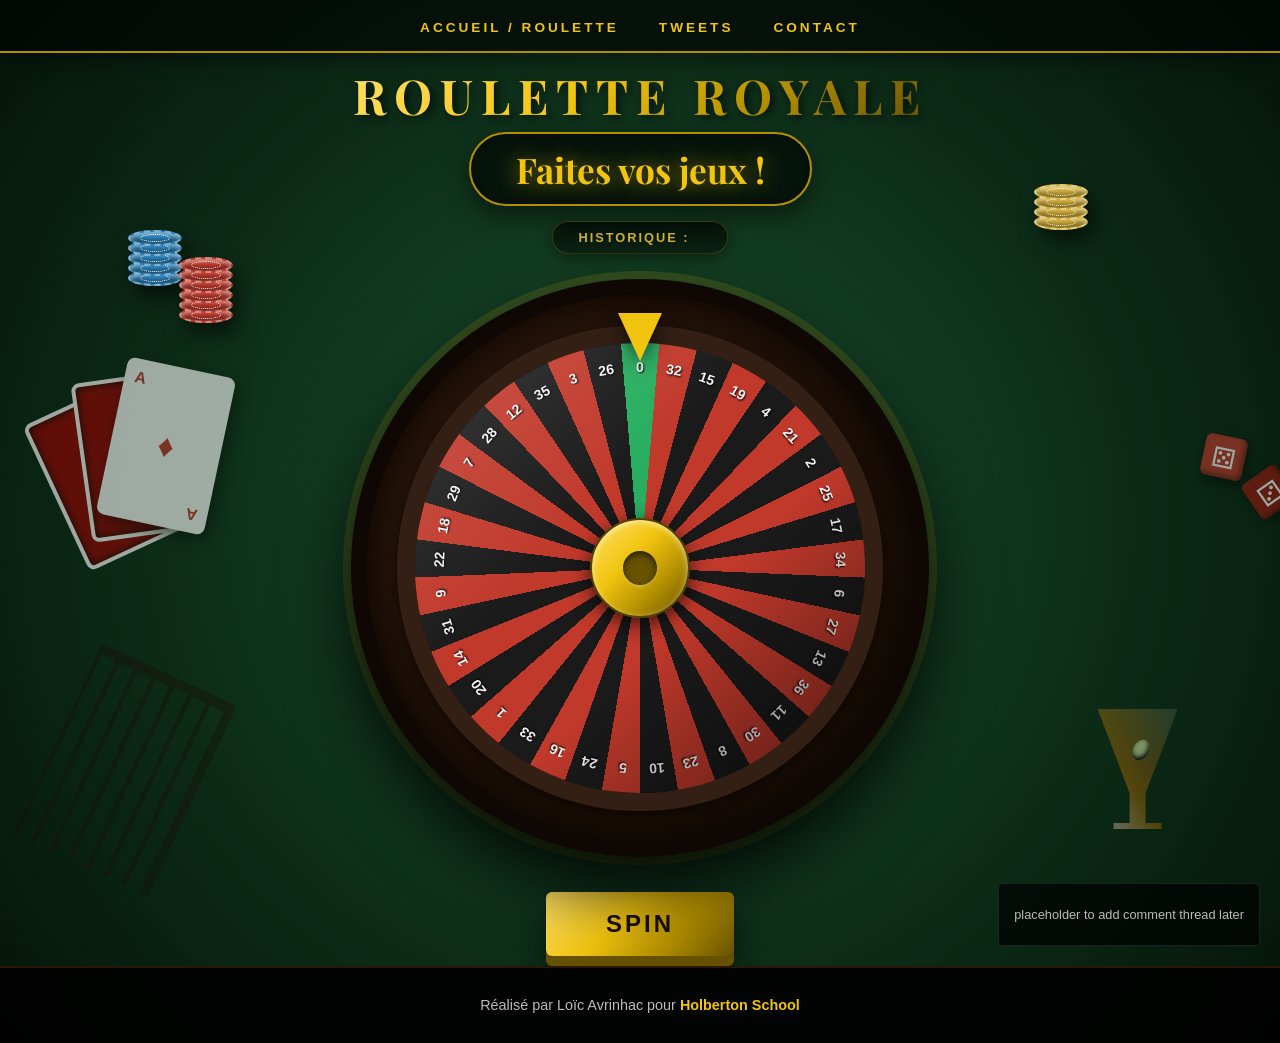
==== commit f3a08a09: "Add files via upload" ====
--- a/index.html
+++ b/index.html
@@ -1,167 +1,483 @@
 ﻿<!DOCTYPE html>
 <html lang="fr">
 <head>
-  <meta charset="UTF-8">
-  <meta name="viewport" content="width=device-width, initial-scale=1.0">
-  <title>Portfolio | Loïc Ayrinhac</title>
-  <link rel="stylesheet" href="style.css">
-  <link rel="preconnect" href="https://fonts.googleapis.com">
-  <link rel="preconnect" href="https://fonts.gstatic.com" crossorigin>
-  <link href="https://fonts.googleapis.com/css2?family=Poppins:wght@300;400;500;600;700&display=swap" rel="stylesheet">
+    <meta charset="UTF-8">
+    <title>Casino Royal - Roulette de Prestige</title>
+    <link href="https://fonts.googleapis.com/css2?family=Playfair+Display:wght@700;900&display=swap" rel="stylesheet">
+    <style>
+        :root {
+            --green-carpet: radial-gradient(circle at 50% 50%, #1c5230 0%, #0c2b17 60%, #05140a 100%);
+            --gold-gradient: linear-gradient(135deg, #ffe066 0%, #f1c40f 40%, #b38f00 70%, #665200 100%);
+            --wood-border: #331f14;
+        }
+
+        body {
+            background: var(--green-carpet);
+            color: white;
+            font-family: 'Playfair Display', 'Georgia', serif;
+            margin: 0;
+            min-height: 100vh;
+            display: flex;
+            flex-direction: column;
+            overflow: hidden;
+            position: relative;
+        }
+
+        /* --- NAVIGATION --- */
+        header {
+            background: rgba(0, 0, 0, 0.6);
+            padding: 15px 20px;
+            border-bottom: 2px solid #b38f00;
+            z-index: 100;
+            box-shadow: 0 5px 20px rgba(0,0,0,0.5);
+        }
+        header ul { list-style: none; margin: 0; padding: 0; display: flex; justify-content: center; gap: 40px; }
+        header ul li a {
+            color: #f1c40f; text-decoration: none; font-weight: bold; text-transform: uppercase;
+            letter-spacing: 3px; font-family: sans-serif; font-size: 0.85rem; transition: all 0.3s;
+        }
+        header ul li a:hover { color: white; text-shadow: 0 0 10px #f1c40f; }
+
+        main {
+            flex: 1;
+            display: flex;
+            position: relative;
+            padding: 10px;
+            box-sizing: border-box;
+            align-items: center;
+            justify-content: center;
+        }
+
+        article {
+            display: flex;
+            flex-direction: column;
+            align-items: center;
+            justify-content: center;
+            width: 100%;
+            z-index: 10;
+        }
+
+        h1 {
+            font-size: 3rem;
+            text-transform: uppercase;
+            letter-spacing: 8px;
+            background: var(--gold-gradient);
+            -webkit-background-clip: text;
+            -webkit-text-fill-color: transparent;
+            filter: drop-shadow(3px 3px 4px rgba(0,0,0,0.7));
+            margin: 0 0 5px 0;
+            animation: goldGlow 3s ease-in-out infinite alternate;
+        }
+
+        @keyframes goldGlow {
+            0% { filter: drop-shadow(0 0 5px rgba(241,196,15,0.3)) drop-shadow(2px 2px 2px rgba(0,0,0,0.7)); }
+            100% { filter: drop-shadow(0 0 20px rgba(241,196,15,0.7)) drop-shadow(2px 2px 2px rgba(0,0,0,0.7)); }
+        }
+
+        #display {
+            font-size: 2.2rem;
+            font-weight: bold;
+            margin-bottom: 15px;
+            height: 60px;
+            color: #f1c40f;
+            text-shadow: 0 0 20px rgba(241, 196, 15, 0.6);
+            background: rgba(0,0,0,0.6);
+            padding: 5px 45px;
+            border-radius: 50px;
+            border: 2px solid #b38f00;
+            display: flex;
+            align-items: center;
+            justify-content: center;
+            box-shadow: 0 10px 25px rgba(0,0,0,0.5), inset 0 0 15px rgba(0,0,0,0.5);
+        }
+
+        /* --- HISTORIQUE --- */
+        .history-container {
+            display: flex;
+            align-items: center;
+            gap: 12px;
+            margin-bottom: 25px;
+            background: linear-gradient(rgba(0,0,0,0.7), rgba(0,0,0,0.4));
+            padding: 8px 25px;
+            border-radius: 50px;
+            border: 1px solid rgba(241, 196, 15, 0.2);
+            box-shadow: 0 4px 15px rgba(0,0,0,0.4);
+        }
+        .history-label {
+            font-family: sans-serif; font-size: 0.8rem; text-transform: uppercase;
+            letter-spacing: 2px; color: #d4af37; font-weight: bold;
+        }
+        #history-list { display: flex; gap: 10px; }
+        .history-item {
+            width: 30px; height: 30px; border-radius: 50%; display: flex; align-items: center;
+            justify-content: center; font-family: Arial, sans-serif; font-size: 0.9rem;
+            font-weight: bold; color: white; box-shadow: 0 4px 6px rgba(0,0,0,0.6);
+            border: 1px solid rgba(255,255,255,0.2); animation: popIn 0.4s cubic-bezier(0.175, 0.885, 0.32, 1.275) forwards;
+        }
+
+        /* --- AMBIANCE CASINO (LES DECORS CSS) --- */
+        
+        /* Les Jetons empilés (Chips) */
+        .chips-stack {
+            position: absolute;
+            z-index: 2;
+            display: flex;
+            flex-direction: column-reverse;
+            filter: drop-shadow(5px 10px 10px rgba(0,0,0,0.6));
+        }
+        .chip {
+            width: 50px; height: 12px;
+            border-radius: 50%;
+            margin-top: -6px;
+            border: 2px dashed rgba(255,255,255,0.4);
+            box-shadow: inset 0 2px 4px rgba(255,255,255,0.5), inset 0 -4px 5px rgba(0,0,0,0.4);
+            position: relative;
+        }
+        .chip::after {
+            content: ""; position: absolute; top: 2px; left: 10px; right: 10px; bottom: 2px;
+            border-radius: 50%; border: 1px dotted white;
+        }
+        .stack-blue { left: 10%; top: 20%; }
+        .stack-blue .chip { background: #2980b9; }
+        .stack-red { left: 14%; top: 23%; }
+        .stack-red .chip { background: #c0392b; }
+        .stack-gold { right: 15%; top: 15%; }
+        .stack-gold .chip { background: #d4af37; }
+
+        /* Le Verre de Cocktail (à droite) */
+        .vip-glass {
+            position: absolute; right: 8%; bottom: 15%;
+            width: 80px; height: 120px; z-index: 2;
+            background: linear-gradient(60deg, rgba(255,255,255,0.4) 0%, rgba(255,150,0,0.3) 40%, rgba(255,255,255,0.1) 100%);
+            clip-path: polygon(0 0, 100% 0, 60% 70%, 60% 95%, 80% 95%, 80% 100%, 20% 100%, 20% 95%, 40% 95%, 40% 70%);
+            filter: drop-shadow(10px 15px 10px rgba(0,0,0,0.5));
+        }
+        /* L'olive dans le verre */
+        .vip-glass::after {
+            content: ""; position: absolute; top: 30px; left: 35px;
+            width: 16px; height: 22px; background: #789262;
+            border-radius: 50%; transform: rotate(30deg);
+            box-shadow: inset -2px -2px 5px black;
+        }
+
+        /* Râteau du Croupier (à gauche) */
+        .rake-decor {
+            position: absolute; left: 4%; bottom: 10%;
+            width: 140px; height: 200px; z-index: 1; opacity: 0.4;
+            border-top: 10px solid #1a0f0a;
+            border-left: 4px solid #1a0f0a; border-right: 4px solid #1a0f0a;
+            background: repeating-linear-gradient(90deg, transparent, transparent 15px, #1a0f0a 15px, #1a0f0a 20px);
+            transform: rotate(25deg);
+        }
+
+        /* Cartes & Dés existants */
+        .deck-decor { position: absolute; left: 4%; top: 48%; transform: translateY(-50%); width: 200px; height: 250px; z-index: 1; pointer-events: none; opacity: 0.6; }
+        .decor-card { position: absolute; width: 110px; height: 160px; background: white; border-radius: 8px; box-shadow: 5px 5px 15px rgba(0,0,0,0.6); display: flex; flex-direction: column; justify-content: space-between; padding: 10px; box-sizing: border-box; font-family: Arial, sans-serif; font-weight: bold; }
+        .card-back { background: #990000; border: 4px solid white; box-shadow: inset 0 0 10px black; }
+        .card1 { transform: rotate(-25deg); left: 0; top: 30px; }
+        .card2 { transform: rotate(-8deg); left: 30px; top: 10px; }
+        .card3 { transform: rotate(12deg); left: 60px; top: 0; color: #c0392b; }
+        .card-suit { font-size: 2rem; text-align: center; }
+
+        .dice-decor { position: absolute; right: 6%; top: 42%; z-index: 1; pointer-events: none; opacity: 0.6; }
+        .decor-die { position: absolute; width: 42px; height: 42px; background: #c0392b; border-radius: 6px; box-shadow: 3px 5px 12px rgba(0,0,0,0.7), inset -3px -3px 5px rgba(0,0,0,0.4); display: flex; align-items: center; justify-content: center; font-size: 1.7rem; color: white; }
+        .die1 { transform: rotate(12deg); left: 0; top: 0; }
+        .die2 { transform: rotate(-35deg); left: 45px; top: 35px; background: #961910; }
+
+        /* --- STRUCTURE DE LA ROULETTE --- */
+        .casino-table {
+            position: relative;
+            padding: 30px;
+            background: linear-gradient(135deg, #2b160a 0%, #140b05 100%);
+            border-radius: 50%;
+            box-shadow: 0 30px 70px rgba(0,0,0,0.9), inset 0 0 40px rgba(0,0,0,0.8), 0 0 0 8px rgba(241,196,15,0.15);
+            border: 16px solid #0f0703;
+        }
+
+        .roulette-wrapper {
+            position: relative;
+            width: 450px;
+            height: 450px;
+            border: 18px solid var(--wood-border);
+            border-radius: 50%;
+            box-shadow: inset 0 0 30px rgba(0,0,0,0.9), 0 4px 10px rgba(0,0,0,0.5);
+            background: #111;
+        }
+
+        /* Lustre lumineux sur le vernis du bois */
+        .roulette-wrapper::before {
+            content: ""; position: absolute; top: 0; left: 0; right: 0; bottom: 0;
+            border-radius: 50%;
+            background: linear-gradient(135deg, rgba(255,255,255,0.15) 0%, transparent 40%, transparent 60%, rgba(0,0,0,0.6) 100%);
+            z-index: 30; pointer-events: none;
+        }
+
+        .arrow {
+            position: absolute;
+            top: -30px; left: 50%; transform: translateX(-50%);
+            width: 0; height: 0;
+            border-left: 22px solid transparent; border-right: 22px solid transparent;
+            border-top: 48px solid #f1c40f;
+            z-index: 100;
+            filter: drop-shadow(0 4px 10px rgba(0,0,0,0.7));
+        }
+
+        .center-hub {
+            position: absolute; top: 50%; left: 50%; transform: translate(-50%, -50%);
+            width: 96px; height: 96px; background: var(--gold-gradient);
+            border-radius: 50%; z-index: 25;
+            box-shadow: 0 6px 20px rgba(0,0,0,0.7), inset 0 2px 6px rgba(255,255,255,0.6);
+            border: 2px solid #554008;
+        }
+        .center-hub::after {
+            content: ""; position: absolute; top: 50%; left: 50%; transform: translate(-50%, -50%);
+            width: 34px; height: 34px; background: #665200; border-radius: 50%;
+            box-shadow: inset 0 3px 6px rgba(0,0,0,0.6), 0 2px 3px rgba(255,255,255,0.2);
+        }
+
+        #wheel {
+            width: 100%; height: 100%; border-radius: 50%; position: relative;
+            transform: rotate(-4.86deg);
+            transition: transform 6s cubic-bezier(0.15, 0, 0.05, 1);
+            background: conic-gradient(
+                #27ae60 0deg 9.73deg, #c0392b 9.73deg 19.46deg, #1a1a1a 19.46deg 29.19deg,
+                #c0392b 29.19deg 38.92deg, #1a1a1a 38.92deg 48.65deg, #c0392b 48.65deg 58.38deg,
+                #1a1a1a 58.38deg 68.11deg, #c0392b 68.11deg 77.84deg, #1a1a1a 77.84deg 87.57deg,
+                #c0392b 87.57deg 97.3deg, #1a1a1a 97.3deg 107.03deg, #c0392b 107.03deg 116.76deg,
+                #1a1a1a 116.76deg 126.49deg, #c0392b 126.49deg 136.22deg, #1a1a1a 136.22deg 145.95deg,
+                #c0392b 145.95deg 155.68deg, #1a1a1a 155.68deg 165.41deg, #c0392b 165.41deg 175.14deg,
+                #1a1a1a 175.14deg 184.87deg, #c0392b 184.87deg 194.6deg, #1a1a1a 194.6deg 204.33deg,
+                #c0392b 204.33deg 214.06deg, #1a1a1a 214.06deg 223.79deg, #c0392b 223.79deg 233.52deg,
+                #1a1a1a 233.52deg 243.25deg, #c0392b 243.25deg 252.98deg, #1a1a1a 252.98deg 262.71deg,
+                #c0392b 262.71deg 272.44deg, #1a1a1a 272.44deg 282.17deg, #c0392b 282.17deg 291.9deg,
+                #1a1a1a 291.9deg 301.63deg, #c0392b 301.63deg 311.36deg, #1a1a1a 311.36deg 321.09deg,
+                #c0392b 321.09deg 330.82deg, #1a1a1a 330.82deg 340.55deg, #c0392b 340.55deg 350.28deg,
+                #1a1a1a 350.28deg 360deg
+            );
+        }
+
+        .number-label {
+            position: absolute; top: 0; left: 50%; width: 30px; height: 50%; margin-left: -15px;
+            transform-origin: bottom center; display: flex; justify-content: center; padding-top: 16px;
+            box-sizing: border-box; font-weight: bold; font-size: 14px; font-family: Arial, sans-serif;
+            color: rgba(255, 255, 255, 0.95); text-shadow: 1px 1px 2px black;
+        }
+
+        /* Le Bouton de tirage */
+        button {
+            margin-top: 35px; padding: 18px 60px; font-size: 1.5rem; cursor: pointer;
+            background: var(--gold-gradient); color: #1a0f0a; border: none; border-radius: 6px;
+            font-weight: 900; text-transform: uppercase; letter-spacing: 3px;
+            box-shadow: 0 10px 0 #665200, 0 20px 35px rgba(0,0,0,0.6); transition: all 0.1s;
+        }
+        button:hover { filter: brightness(1.15); }
+        button:active { transform: translateY(6px); box-shadow: 0 4px 0 #665200, 0 10px 15px rgba(0,0,0,0.6); }
+        button:disabled { filter: grayscale(0.8); opacity: 0.5; transform: translateY(6px); box-shadow: none; cursor: not-allowed; }
+
+        aside {
+            position: absolute; bottom: 20px; right: 20px; background: rgba(0, 0, 0, 0.7);
+            padding: 10px 15px; border-radius: 5px; font-family: sans-serif; font-size: 0.8rem;
+            border: 1px solid rgba(255,255,255,0.1); color: #bbb; z-index: 10;
+        }
+
+        footer {
+            background: rgba(0, 0, 0, 0.9); text-align: center; padding: 15px;
+            font-family: sans-serif; font-size: 0.9rem; border-top: 2px solid #2b160a; color: #bbb; z-index: 100;
+        }
+        footer a { color: #f1c40f; text-decoration: none; font-weight: bold; }
+        footer a:hover { text-decoration: underline; }
+    </style>
 </head>
 <body>
-  <nav>
-    <a href="https://www.holbertonschool.com" target="_blank">
-      <img src="holberton-logo.png" alt="Holberton School" class="holberton-logo">
-    </a>
-    <ul class="nav-links">
-      <li><a href="#home">Accueil</a></li>
-      <li><a href="#about">À propos</a></li>
-      <li><a href="#projects">Projets</a></li>
-      <li><a href="#cv">CV</a></li>
-      <li><a href="#motivation">Motivation</a></li>
-      <li><a href="#vision">Vision</a></li>
-      <li><a href="#contact">Contact</a></li>
-    </ul>
-  </nav>
-
-  <section class="hero" id="home">
-    <div class="hero-text">
-      <h1>Bonjour, je suis <span>Loïc Ayrinhac</span></h1>
-      <h2>Futur développeur Web</h2>
-      <p>
-        Passionné par le développement web, le design moderne
-        et la création d’expériences interactives.
-      </p>
-      <a href="#projects" class="btn">Voir mes projets</a>
-    </div>
-    <div class="hero-image">
-      <div class="circle"></div>
-    </div>
-  </section>
-
-  <section class="about" id="about">
-    <h2 class="section-title">À propos</h2>
-    <div class="about-container">
-      <div class="about-card">
-        <h3>Qui suis-je ?</h3>
-        <p>
-          Je suis un futur étudiant en développement logiciel avec une passion
-          pour le web, les interfaces modernes et les nouvelles technologies.
-        </p>
-      </div>
-      <div class="about-card">
-        <h3>Compétences à développer</h3>
-        <ul>
-          <li>HTML</li>
-          <li>CSS</li>
-          <li>JavaScript</li>
-          <li>Utilisation de l'IA</li>
-        </ul>
-      </div>
-    </div>
-  </section>
-
-  <section class="projects" id="projects">
-    <h2 class="section-title">Mes Projets</h2>
-    <div class="projects-container">
-      <div class="project-card">
-        <h3>Projet 1</h3>
-        <p><a href="https://layrinhac01-creator.github.io/Pile-ou-Face/" target="_blank" rel="noopener">https://layrinhac01-creator.github.io/Pile-ou-Face/</a></p>
-      </div>
-      <div class="project-card">
-        <h3>Projet 2</h3>
-        <p><a href="https://layrinhac01-creator.github.io/Roulette/" target="_blank" rel="noopener">https://layrinhac01-creator.github.io/Roulette/</a></p>
-      </div>
-      <div class="project-card">
-        <h3>Projet 3</h3>
-        <p><a href="https://layrinhac01-creator.github.io/L-histoire-de-l-Automobile-fran-aise/" target="_blank" rel="noopener">https://layrinhac01-creator.github.io/L-histoire-de-l-Automobile-fran-aise/</a></p>
-      </div>
-    </div>
-  </section>
-
-  <section class="cv-section" id="cv">
-    <h2 class="section-title">Mon CV</h2>
-    <div class="cv-container">
-      <div class="cv-card">
-        <h3> En recherche d'une formation pour devenir Développeur Web Junior</h3>
-        <p>
-          Passionné par le développement web moderne,
-          les interfaces interactives et les nouvelles technologies.
-        </p>
-        <ul>
-          <li>Motivé et curieux </li>
-          <li>Sérieux et appliqué</li>
-        </ul>
-        <a href="CV Loïc Ayrinhac.pdf" class="btn" download="CV-Loic-Ayrinhac.pdf">Télécharger mon CV</a>
-      </div>
-    </div>
-  </section>
-
-  <section class="motivation-section" id="motivation">
-    <h2 class="section-title">Lettre de Motivation</h2>
-    <div class="motivation-card">
-      <p>
-        Passionné par la technologie et le développement,
-        je souhaite intégrer Holberton School afin d'acquérir des compétences
-        techniques et participer à des projets innovants.
-      </p>
-      <p>
-        Curieux, motivé et déterminé, j’aime apprendre de nouvelles technologies
-        et relever des défis techniques.
-        L'apprentissage par la pratique et en étant confronté à des exercices concrets et de plus en plus complexes me permettra de progresser rapidement et de développer une solide expertise.
-      </p>
-      <p>
-        Mon objectif est de devenir développeur et de contribuer
-        à des projets ayant un réel impact.
-      </p>
-    </div>
-  </section>
-
-  <section class="vision" id="vision">
-    <h2 class="section-title">Ma Vision</h2>
-    <div class="motivation-card">
-      <h3>Ma mission personnelle</h3>
-      <p>
-        Ma mission personnelle est dans un premier temps d'apprendre
-        les bases du codage et de les approfondir pour devenir un développeur
-        compétent et polyvalent.
-      </p>
-      <h3>Développer des solutions technologiques</h3>
-      <p>
-        La technologie est au coeur de notre société. Je veux développer des solutions
-        technologiques parce que j’apprécie la création et la résolution de problèmes.
-        J’aime l’idée de partir d’un besoin réel et construire une application ou un
-        service qui apporte une réponse concrète.
-      </p>
-      <h3>Mes objectifs ambitieux</h3>
-      <p>
-        Mon objectif est de mettre ma créativité au service des projets de mes futurs
-        clients pour améliorer leur impact ou leur visibilité vis-à-vis de leurs concurrents.
-      </p>
-      <h3>Comment Holberton m’aidera</h3>
-      <p>
-        La formation Holberton représente pour moi une opportunité de
-        développer des compétences techniques solides, d’apprendre à résoudre
-        des problèmes complexes et de travailler sur des projets réels.
-      </p>
-    </div>
-  </section>
-
-  <section class="contact-section" id="contact">
-    <h2 class="section-title">Contact</h2>
-    <div class="contact-card">
-      <p>Tu peux me contacter par :</p>
-      <ul>
-        <li>Email : layrinhac01@gmail.com</li>
-        <li>Téléphone : +33 6 13 85 23 96</li>
-        
-      </ul>
-      
-      
-    </div>
-  </section>
-
-  <script src="script.js"></script>
+
+    <header>
+        <nav>
+            <ul>
+                <li><a href="index.html">Accueil / Roulette</a></li>
+                <li><a href="tweets.html">Tweets</a></li>
+                <li><a href="contact.html">Contact</a></li>
+            </ul>
+        </nav>
+    </header>
+
+    <main>
+        <div class="chips-stack stack-blue">
+            <div class="chip"></div><div class="chip"></div><div class="chip"></div><div class="chip"></div><div class="chip"></div>
+        </div>
+        <div class="chips-stack stack-red">
+            <div class="chip"></div><div class="chip"></div><div class="chip"></div><div class="chip"></div><div class="chip"></div><div class="chip"></div>
+        </div>
+        <div class="chips-stack stack-gold">
+            <div class="chip"></div><div class="chip"></div><div class="chip"></div><div class="chip"></div>
+        </div>
+
+        <div class="vip-glass"></div>
+
+        <div class="rake-decor"></div>
+
+        <div class="deck-decor">
+            <div class="decor-card card-back card1"></div>
+            <div class="decor-card card-back card2"></div>
+            <div class="decor-card card3">
+                <div>A</div><div class="card-suit">♦</div><div style="transform: rotate(180deg);">A</div>
+            </div>
+        </div>
+
+        <div class="dice-decor">
+            <div class="decor-die die1">⚄</div>
+            <div class="decor-die die2">⚂</div>
+        </div>
+
+        <article>
+            <h1>ROULETTE ROYALE</h1>
+            
+            <div id="display">Faites vos jeux !</div>
+
+            <div class="history-container">
+                <span class="history-label">Historique :</span>
+                <div id="history-list"></div>
+            </div>
+
+            <div class="casino-table">
+                <div class="roulette-wrapper">
+                    <div class="arrow"></div>
+                    <div class="center-hub"></div>
+                    <div id="wheel"></div>
+                </div>
+            </div>
+
+            <button id="spinBtn" onclick="spin()">SPIN</button>
+        </article>
+
+        <aside>
+            <p>placeholder to add comment thread later</p>
+        </aside>
+    </main>
+
+    <footer>
+        <p>Réalisé par Loïc Avrinhac pour <a href="https://apply.holbertonschool.com" target="_blank">Holberton School</a></p>
+    </footer>
+
+    <script>
+        const numbers = [0, 32, 15, 19, 4, 21, 2, 25, 17, 34, 6, 27, 13, 36, 11, 30, 8, 23, 10, 5, 24, 16, 33, 1, 20, 14, 31, 9, 22, 18, 29, 7, 28, 12, 35, 3, 26];
+        const wheel = document.getElementById('wheel');
+        const display = document.getElementById('display');
+        const spinBtn = document.getElementById('spinBtn');
+        const historyList = document.getElementById('history-list');
+        const degPerSlice = 360 / 37;
+        let currentRotation = 0;
+        let lastNumbers = [];
+
+        function initWheel() {
+            if (!wheel) return;
+            wheel.innerHTML = "";
+            numbers.forEach((num, i) => {
+                const label = document.createElement('div');
+                label.className = 'number-label';
+                label.style.transform = `rotate(${(i * degPerSlice) + (degPerSlice / 2)}deg)`;
+                label.innerText = num;
+                wheel.appendChild(label);
+            });
+        }
+
+        const audioCtx = new (window.AudioContext || window.webkitAudioContext)();
+        function playClick() {
+            const osc = audioCtx.createOscillator();
+            const g = audioCtx.createGain();
+            osc.connect(g); g.connect(audioCtx.destination);
+            osc.type = 'sine'; osc.frequency.setValueAtTime(160, audioCtx.currentTime);
+            g.gain.setValueAtTime(0.08, audioCtx.currentTime);
+            g.gain.exponentialRampToValueAtTime(0.001, audioCtx.currentTime + 0.08);
+            osc.start(); osc.stop(audioCtx.currentTime + 0.08);
+        }function playWinSound() {
+            const now = audioCtx.currentTime;
+            const osc1 = audioCtx.createOscillator();
+            const gain1 = audioCtx.createGain();
+            osc1.connect(gain1); gain1.connect(audioCtx.destination);
+            osc1.type = 'sine';
+            osc1.frequency.setValueAtTime(300, now);
+            gain1.gain.setValueAtTime(0.1, now);
+            gain1.gain.exponentialRampToValueAtTime(0.001, now + 0.1);
+            osc1.start(now); osc1.stop(now + 0.1);
+
+            const osc2 = audioCtx.createOscillator();
+            const gain2 = audioCtx.createGain();
+            osc2.connect(gain2); gain2.connect(audioCtx.destination);
+            osc2.type = 'triangle';
+            osc2.frequency.setValueAtTime(587.33, now + 0.08);
+            gain2.gain.setValueAtTime(0.12, now + 0.08);
+            gain2.gain.exponentialRampToValueAtTime(0.001, now + 0.4);
+            osc2.start(now + 0.08); osc2.stop(now + 0.4);
+        }
+        function updateHistory(number, colorName) {
+            let colorHex = "#1a1a1a";
+            if (colorName === "ROUGE") colorHex = "#c0392b";
+            if (colorName === "VERT") colorHex = "#27ae60";
+
+            lastNumbers.unshift({ num: number, color: colorHex });
+            if (lastNumbers.length > 6) lastNumbers.pop();
+
+            historyList.innerHTML = "";
+            lastNumbers.forEach(item => {
+                const circle = document.createElement('div');
+                circle.className = 'history-item';
+                circle.style.background = item.color;
+                circle.innerText = item.num;
+                historyList.appendChild(circle);
+            });
+        }
+
+        function spin() {
+            if (audioCtx.state === 'suspended') audioCtx.resume();
+            if (spinBtn) spinBtn.disabled = true;
+            if (display) {
+                display.innerText = "La bille tourne...";
+                display.style.color = "#f1c40f";
+            }
+
+            const winningIndex = Math.floor(Math.random() * 37);
+            const winningNumber = numbers[winningIndex];
+
+            const extraSpins = 6 * 360; 
+            const targetAngle = 360 - (winningIndex * degPerSlice);
+            
+            currentRotation += extraSpins + (targetAngle - (currentRotation % 360)) - 4.86;
+            if (wheel) wheel.style.transform = `rotate(${currentRotation}deg)`;
+
+            let clicks = 0;
+            let currentDelay = 50;
+            let shouldPlaySound = true;
+
+            setTimeout(() => { shouldPlaySound = false; }, 5700);
+
+            function runSound() {
+                if (shouldPlaySound && clicks < 50) {
+                    playClick();
+                    clicks++;
+                    currentDelay += clicks * 0.45; 
+                    setTimeout(runSound, currentDelay);
+                }
+            }
+            runSound();
+
+            setTimeout(() => {
+                let col = winningNumber === 0 ? "VERT" : ([1, 3, 5, 7, 9, 12, 14, 16, 18, 19, 21, 23, 25, 27, 30, 32, 34, 36].includes(winningNumber) ? "ROUGE" : "NOIR");
+                
+                if (display) {
+                    if (col === "ROUGE") display.style.color = "#ff4d4d";
+                    else if (col === "VERT") display.style.color = "#2ecc71";
+                    else display.style.color = "#ffffff";
+
+                    display.innerText = `N° ${winningNumber} (${col})`;
+                }
+
+                updateHistory(winningNumber, col);
+                playWinSound();
+                if (spinBtn) spinBtn.disabled = false;
+            }, 6000); 
+        }
+
+        initWheel();
+    </script>
 </body>
-</html>
+</html>
